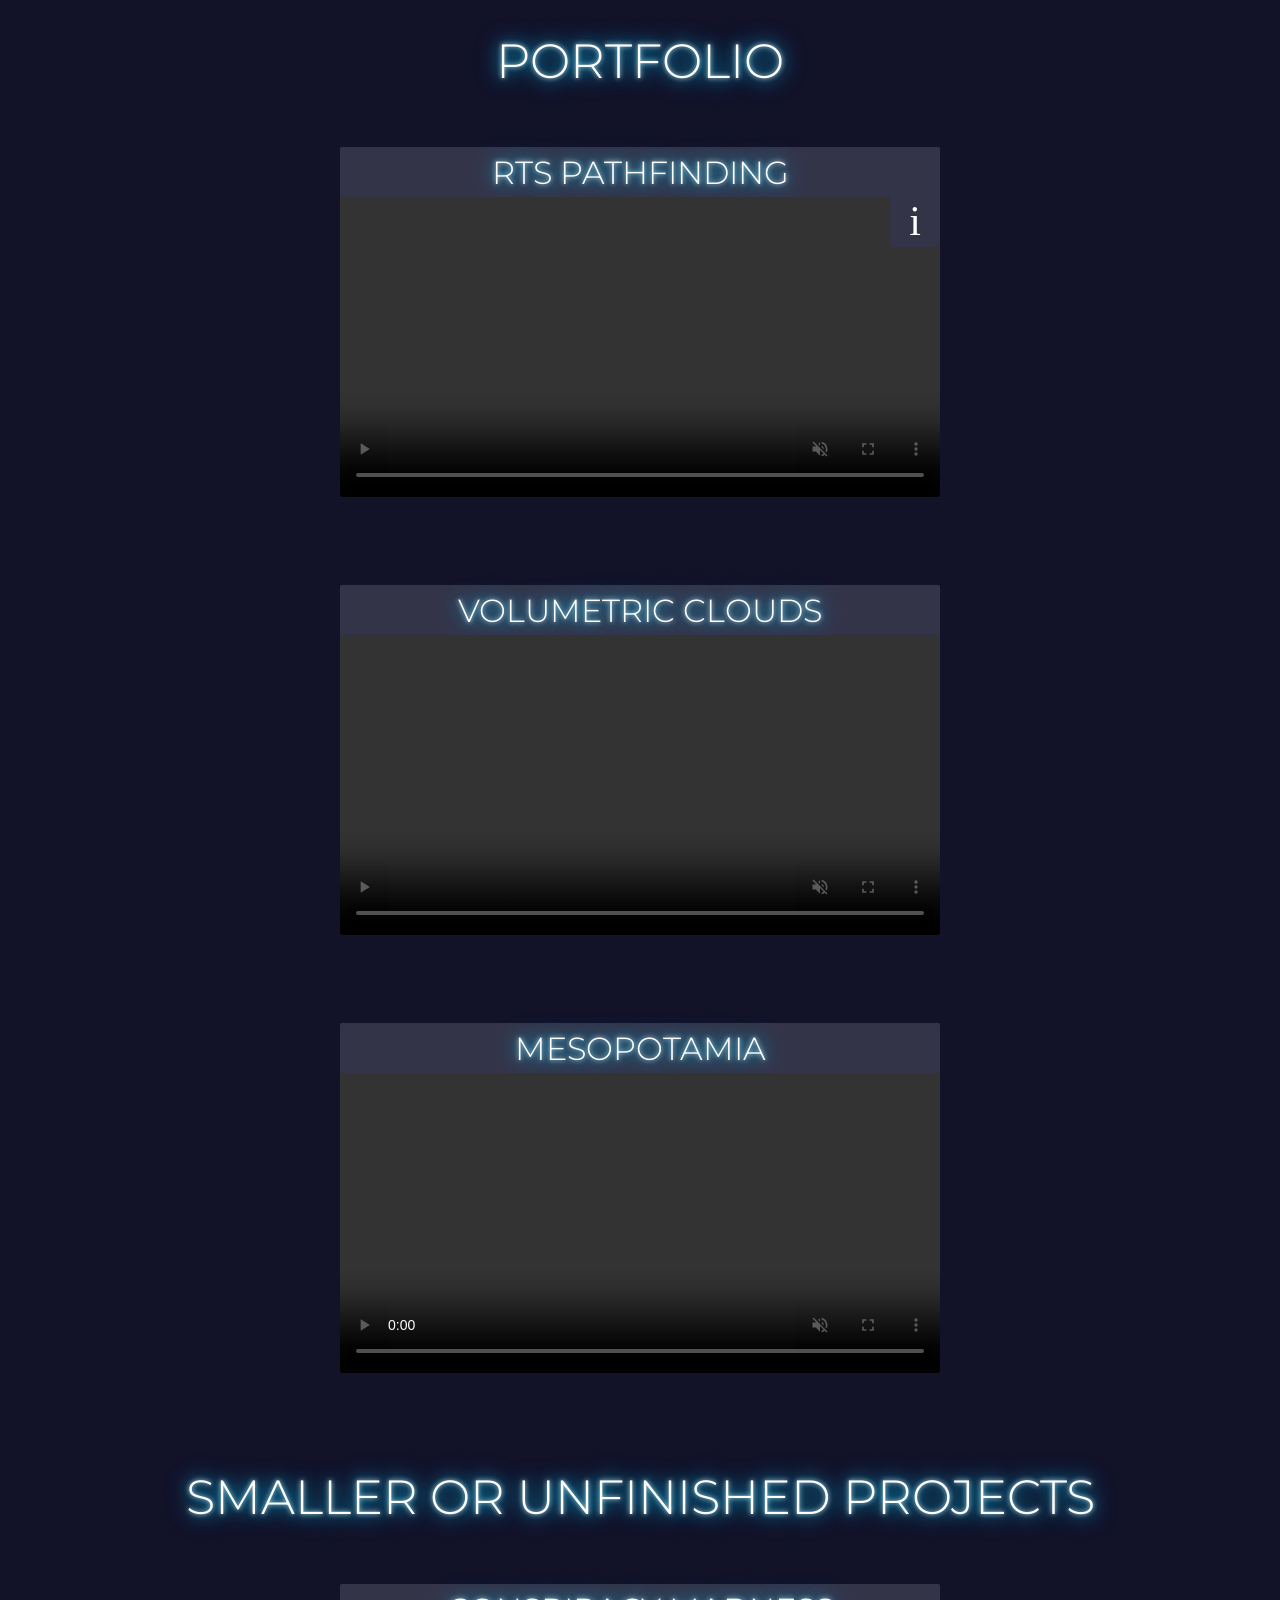
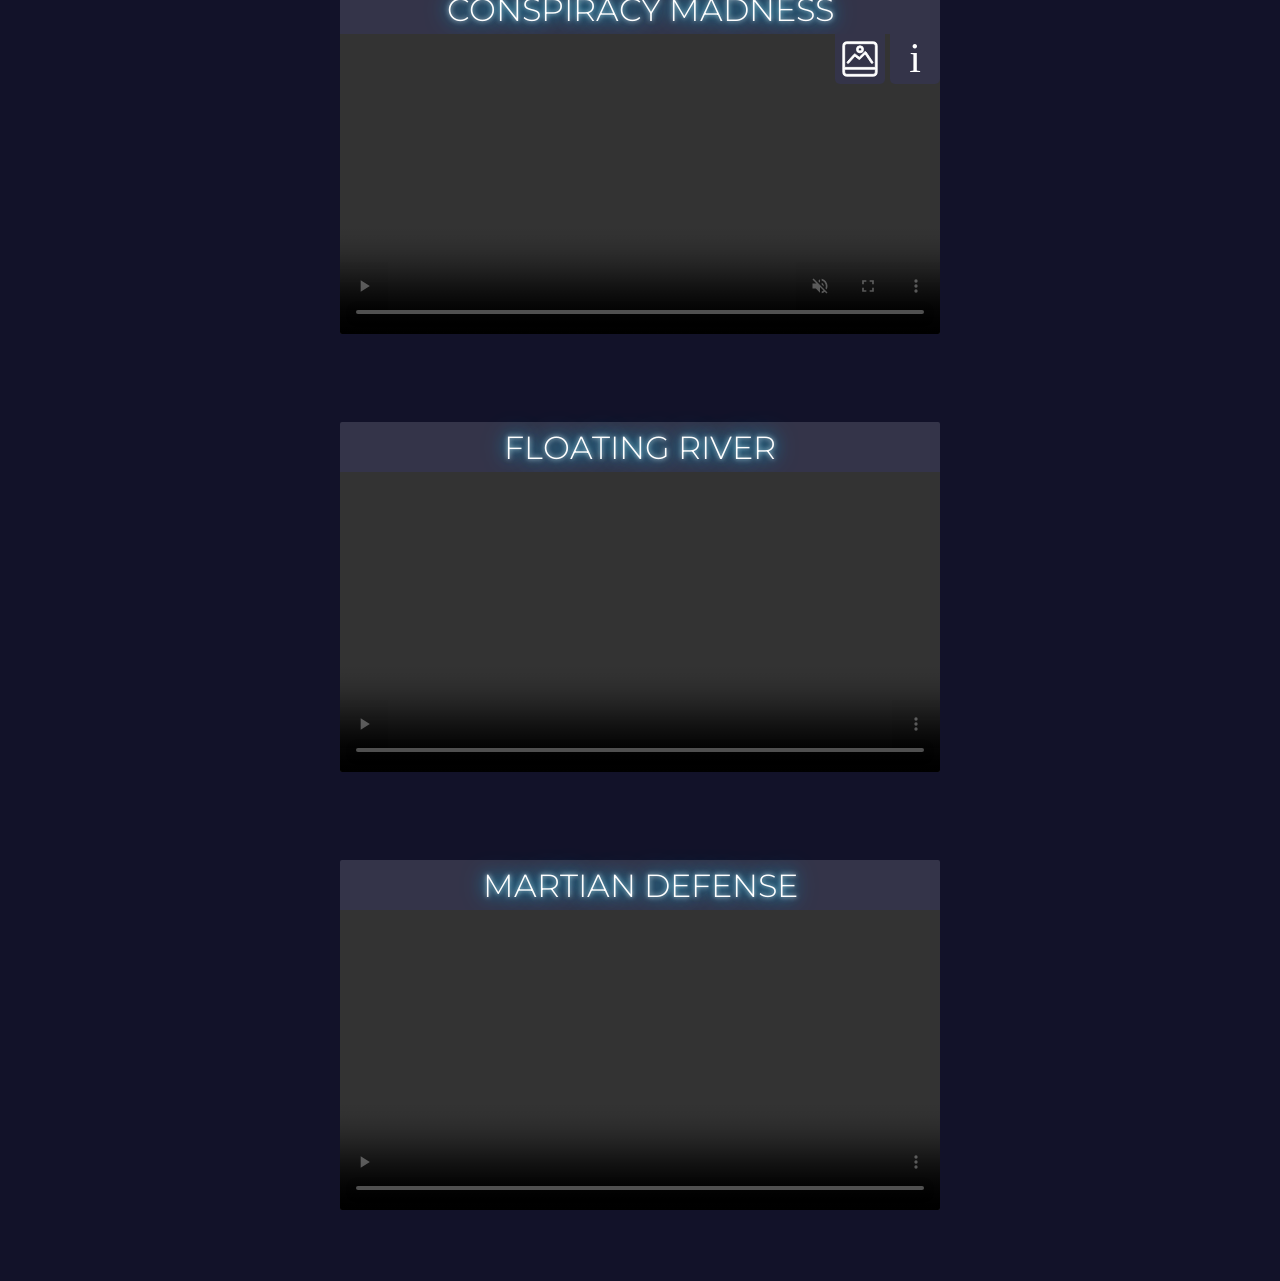
==== index.html @ 138e3b04 "video controls" ====
<!DOCTYPE html>
    <head>
        <link rel="stylesheet" href="portfolio.css">
        <script src="portfolio.js"></script>
        <script src="gallery.js"></script>
    </head>
    <body>
        <h1>Portfolio</h1>
        <div id="overlay" onclick="hideInfo();"></div> 
        <div class="card-table">
            <div class="card">
                <table>
                    <tr>
                        <td class="card-header">
                            <h2>RTS Pathfinding</h2>
                        </td>
                    </tr>
                    <tr>
                        <td>
                            <video onmouseover="this.play()" onmouseout="this.pause();" muted loop controls>
                                <source src="RFG.mp4#t=5" type="video/mp4">
                            </video>
                        </td>
                    </tr>
                </table>
                <div class="info" onclick="displayInfo(this.parentNode, 'PathfindingPopup');">
                    i
                </div>
            </div>

            <div class="popup" id="PathfindingPopup">
                <h2>RTS Pathfinding</h2>
                <a class="close" onclick="hideInfo();">&times;</a>
                <div class="content">
                    <p>
                        The navigation of groups of units in real time strategy games (RTS) was the topic of my master's thesis.
                        My algorithm created a flow network over the map and found alternative paths for the subgroups of units in there.
                        This enabled it to more effectively utilize alternative paths.
                    </p>

                    <p>
                        The algorithm was implemented using C# and the Unity game engine. I created a testing environment, where the 
                        algorithm can be quickly run on different maps and compared against alternative algorithms.
                    </p>
                </div>
                <div class="icons">
                    <div class="technology">
                        <img src="icons/CSharp.svg" class="technology-icon">
                        <img src="icons/Unity.svg" class="technology-icon">
                    </div>
                    <div class="links">
                        <a href="https://github.com/Jan-Koblizek/Pathfinding" target="_blank">
                            <img src="icons/Github.svg" class="link-icon">
                        </a>
                    </div>
                </div>
            </div>



            <div class="card">
                <table>
                    <tr>
                        <td class="card-header">
                            <h2>Volumetric Clouds</h2>
                        </td>
                    </tr>
                    <tr>
                        <td>
                            <video onmouseover="this.play()" onmouseout="this.pause();" muted loop controls>
                                <source src="VolumetricClouds.mp4" type="video/mp4">
                            </video>
                        </td>
                    </tr>
                </table>   
            </div>


            <div class="card">
                <table>
                    <tr>
                        <td class="card-header">
                            <h2>Mesopotamia</h2>
                        </td>
                    </tr>
                    <tr>
                        <td>
                            <video onmouseover="this.play()" onmouseout="this.pause();" muted loop controls>
                                <source src="Mesopotamia.mp4" type="video/mp4">
                            </video>
                        </td>
                    </tr>
                </table>   
            </div>
        </div>


        <h1>Smaller Or Unfinished Projects</h1>
        <div class="card-table">
            <div class="card">
                <table>
                    <tr>
                        <td class="card-header">
                            <h2>Conspiracy Madness</h2>
                        </td>
                    </tr>
                    <tr>
                        <td>
                            <video onmouseover="this.play()" onmouseout="this.pause();" muted loop controls>
                                <source src="conspiracyMadness.mp4" type="video/mp4">
                            </video>
                        </td>
                    </tr>
                </table>
                <div class="info" onclick="displayInfo(this.parentNode, 'PathfindingPopup');">
                    i
                </div>
                <div class="gallery"
                    data-galleryImages="img/ConspiracyGay.jpg;img/ConspiracyCharles.jpg;img/Conspiracy5G.jpg;img/Conspiracy5G2.jpg;img/ConspiracyObama.jpg"
                    onclick="showSlide(1, this);">
                    <svg viewBox="-2 -2 28 28">
                        <path d="M19.363,2.38H4.637A2.259,2.259,0,0,0,2.38,4.637V19.363A2.259,2.259,0,0,0,4.637,21.62H19.363a2.259,2.259,0,0,0,2.257-2.257V4.637A2.259,2.259,0,0,0,19.363,2.38Zm1.226,16.983a1.227,1.227,0,0,1-1.226,1.226H4.637a1.227,1.227,0,0,1-1.226-1.226V17.739H20.589Zm0-2.654H3.411V4.637A1.227,1.227,0,0,1,4.637,3.411H19.363a1.227,1.227,0,0,1,1.226,1.226Z"/><path d="M15.413,8.111a.516.516,0,0,0-.791-.078l-3.011,2.984L9.381,9.283a.514.514,0,0,0-.7.064L4.9,13.6a.516.516,0,0,0,.771.685l3.46-3.891,2.206,1.716a.514.514,0,0,0,.679-.041L14.906,9.2l3.383,5.025a.515.515,0,1,0,.855-.576Z"/>
                        <path d="M12,8.574A1.976,1.976,0,1,0,10.024,6.6,1.978,1.978,0,0,0,12,8.574Zm0-2.92a.945.945,0,1,1-.945.944A.945.945,0,0,1,12,5.654Z"/>
                    </svg>
                </div> 
            </div>
            <div class="card">
                <table>
                    <tr>
                        <td class="card-header">
                            <h2>Floating River</h2>
                        </td>
                    </tr>
                    <tr>
                        <td>
                            <video onmouseover="this.play()" onmouseout="this.pause();" muted loop controls>
                                <source src="UnityRiverShader2.mp4" type="video/mp4">
                            </video>
                        </td>
                    </tr>
                </table>
            </div>

            <div class="card">
                <table>
                    <tr>
                        <td class="card-header">
                            <h2>Martian Defense</h2>
                        </td>
                    </tr>
                    <tr>
                        <td>
                            <video onmouseover="this.play()" onmouseout="this.pause();" muted loop controls>
                                <source src="Martians.mp4" type="video/mp4">
                            </video>
                        </td>
                    </tr>
                </table>
            </div>
        </div>


        <div id="gallery-modal" class="gallery-modal">
            <div class="gallery-content">
                <span class="gallery-close" onclick="closeModal();">&times;</span>                
                
                <div class="gallery-item">
                    <img src="img/ConspiracyObama.jpg" class="gallery-image">
                </div>

                <a class="prev" onclick="plusSlides(-1)">&#10094;</a>
                <a class="next" onclick="plusSlides(1)">&#10095;</a>
            </div>
        </div>


    </body>
</html>
---- portfolio.css ----
@import url('https://fonts.googleapis.com/css2?family=Montserrat:wght@300&display=swap');

:root {
    --background-color: #121229;
    --lighter-background-color: #343449;
    --highlight-color: #00aede;


    --text-color: white;
    --header-font: 'Montserrat', sans-serif;
    --text-font: 'Montserrat', sans-serif;
    --header-font-weight: 300;

    --card-corner-radius: 2px;
}

body {
    background-color: var(--background-color);
}

h1 {
    color: var(--text-color);
    font-size: 48px;
    text-transform: uppercase;
    text-align: center;
    text-shadow: 0px 0px 25px var(--highlight-color), 0px 0px 15px var(--highlight-color), 0px 0px 5px white;
    font-family: var(--header-font);
    font-weight: var(--header-font-weight);
    /*-webkit-box-reflect: below -20px linear-gradient(to top, rgba(0, 0, 0, .35), rgba(0, 0, 0, 0) 50%, rgba(0, 0, 0, 0) 100%);*/
}


h2 {
    color: var(--text-color);
    font-size: 32px;
    margin: 5px 0px;
    text-transform: uppercase;
    text-align: center;
    text-shadow: 0px 0px 25px var(--highlight-color), 0px 0px 15px var(--highlight-color), 0px 0px 5px white;
    font-family: var(--header-font);
    font-weight: var(--header-font-weight);
}

@media screen and (max-width: 449px) { .card-table { width: 100% } }
@media screen and (min-width: 650px) and (max-width: 1299px) { .card-table { width: 650px; } }
@media screen and (min-width: 1300px) and (max-width: 1949px) { .card-table { width: 1300px;  } }
@media screen and (min-width: 1950px) and (max-width: 2599px) { .card-table { width: 1950px; } }
.card-table {
    display: flex;
    flex-wrap: wrap;
    flex-direction: row;
    justify-content: left;
    margin: auto;
}

.card {
    position: relative;
    flex-basis: 600px;
    margin: 25px;
    width: 600px;
    height: 388px;
    /*aspect-ratio: 3/2;*/
    border-radius: var(--card-corner-radius);
    /*background-color: var(--lighter-background-color);*/
    padding: 0px;
    /*-webkit-box-reflect: below 5px linear-gradient(to top, rgba(0, 0, 0, .35), rgba(0, 0, 0, 0.1) 5%, rgba(0, 0, 0, 0) 10%);*/
}
.card:hover {
    animation-name: cardHoverAnimation;
    animation-duration: 0.5s;
    animation-fill-mode: forwards;
}
@keyframes cardHoverAnimation {
    from {
        box-shadow: 0px 0px 0px var(--highlight-color);    
        top: 0px;
    }
    to {
        box-shadow: 0px 0px 15px var(--highlight-color);    
        top: -10px;
    }
  }

.card > table {
    width: 100%;
    border-radius: var(--card-corner-radius);
    height: 100%;
    padding: 0px;
    margin: 0px;
    border-spacing: 0px;

}

.card video {
    position: absolute;
    top: 50px;
    left: 0px;
    width: 100%;
    border-radius: 0px 0px var(--card-corner-radius) var(--card-corner-radius);
}

.card-header {
    background-color: var(--lighter-background-color);
    border-radius: var(--card-corner-radius) var(--card-corner-radius) 0px 0px;
    height: 40px;
}

.info {
    cursor: pointer;
    width: 50px;
    height: 50px;
    position: absolute;
    top: 50px;
    right: 0px;
    border-radius: 0px 0px 5px 5px;
    background-color: var(--lighter-background-color);
    text-align: center;
    vertical-align: middle;
    font-size: 42px;
    color: var(--text-color);
}

.info:hover {
    background-color: white;
    color: var(--lighter-background-color);
}

#overlay {
    position: fixed;
    top: 0;
    bottom: 0;
    left: 0;
    right: 0;
    transition: opacity 500ms;
    visibility: hidden;
    opacity: 0;
    backdrop-filter: contrast(50%) blur(5px) brightness(20%);
    transition: all 1s ease-in-out;
    z-index: 1;
}
  
.popup {
    background-color: var(--lighter-background-color);
    color: var(--text-color);
    opacity: 0;
    visibility: hidden;
    position: fixed;
    top: 50%;
    left: 50%;
    transform: translate(-50%, -50%);
    width: 70vw;
    padding: 20px 20px 10px 20px;
    border-radius: var(--card-corner-radius);
    font-family: var(--text-font);
    transition: all 500ms ease-in-out;
    z-index: 1;
  }
  
.popup h2 
{
    margin-top: 0;
    text-align: left;
    margin-right: 80px;
}

.popup .close 
{
    cursor: pointer;
    position: absolute;
    top: 20px;
    right: 30px;
    transition: all 200ms;
    font-size: 30px;
    font-weight: bold;
    text-decoration: none;
    color: var(--text-font);
}

.popup .close:hover 
{
    color: var(--highlight-color);
}

.popup .content 
{
    max-height: 30%;
    overflow: auto;
}

.icons 
{
    display: flex;
    flex-wrap: wrap;
    justify-content: space-between;
}

.technology {
    display: flex;
    flex-wrap: wrap;
    justify-content: left;
}

.technology-icon {
    margin: 10px 0px 0px 0px;
    height: 32px;
}

.links {
    display: flex;
    flex-wrap: wrap;
    justify-content: left;
}

.link-icon {
    margin: 10px 0px 0px 0px;
    height: 32px;
}
  
@media screen and (max-width: 700px){
    .popup
    {
        width: 70%;
    }
}

.gallery {
    cursor: pointer;
    width: 50px;
    height: 50px;
    position: absolute;
    top: 50px;
    right: 55px;
    background-color: var(--lighter-background-color);
    border-radius: 0px 0px 5px 5px;
}

.gallery:hover {
    background-color: var(--text-color);
}

.gallery > svg {
    position: absolute;
    left: 0px;
    top: 0px;
    stroke-width: 0.5;
    fill: var(--text-color);
    stroke: var(--text-color);
}

.gallery:hover > svg {
    fill: var(--lighter-background-color);
    stroke: var(--lighter-background-color);
}

.gallery-image {
    height: 100%;
    width: 100%;
    object-fit: contain;
}

.gallery-modal {
    display: none;
    position: fixed;
    z-index: 100000;
    left: 0;
    top: 0;
    width: 100%;
    height: 100%;
    overflow: auto;
    background-color: black;
}
  
  /* Modal Content */
.gallery-content {
    position: relative;
    top: 5vh;
    margin: auto;
    padding: 0;
    width: 90vw;
    height: 90vh;
    background-color: #222222;
}
  
  /* The Close Button */
.gallery-close {
    color: white;
    position: absolute;
    top: 6px;
    right: 0px;
    padding-right: 16px;
    margin: 0px;
    font-size: 35px;
    font-weight: bold;
}
  
.gallery-close:hover,
.gallery-close:focus {
    color: #999;
    text-decoration: none;
    cursor: pointer;
}
  
  /* Hide the slides by default */
.gallery-item {
    display: none;
    height: 100%;
    overflow: hidden; 
}

/* Next & previous buttons */
.prev,
.next {
    cursor: pointer;
    position: absolute;
    top: 50%;
    width: auto;
    padding: 16px;
    margin-top: -50px;
    color: white;
    font-weight: bold;
    font-size: 20px;
    transition: 0.6s ease;
    border-radius: 0 3px 3px 0;
    user-select: none;
    -webkit-user-select: none;
    background-color: rgba(100, 100, 100, 0.8);
}

/* Position the "next button" to the right */
.next {
    right: 0%;
    border-radius: 3px 0 0 3px;
}

/* On hover, add a black background color with a little bit see-through */
.prev:hover,
.next:hover {
    background-color: rgba(50, 50, 50, 0.8);
}
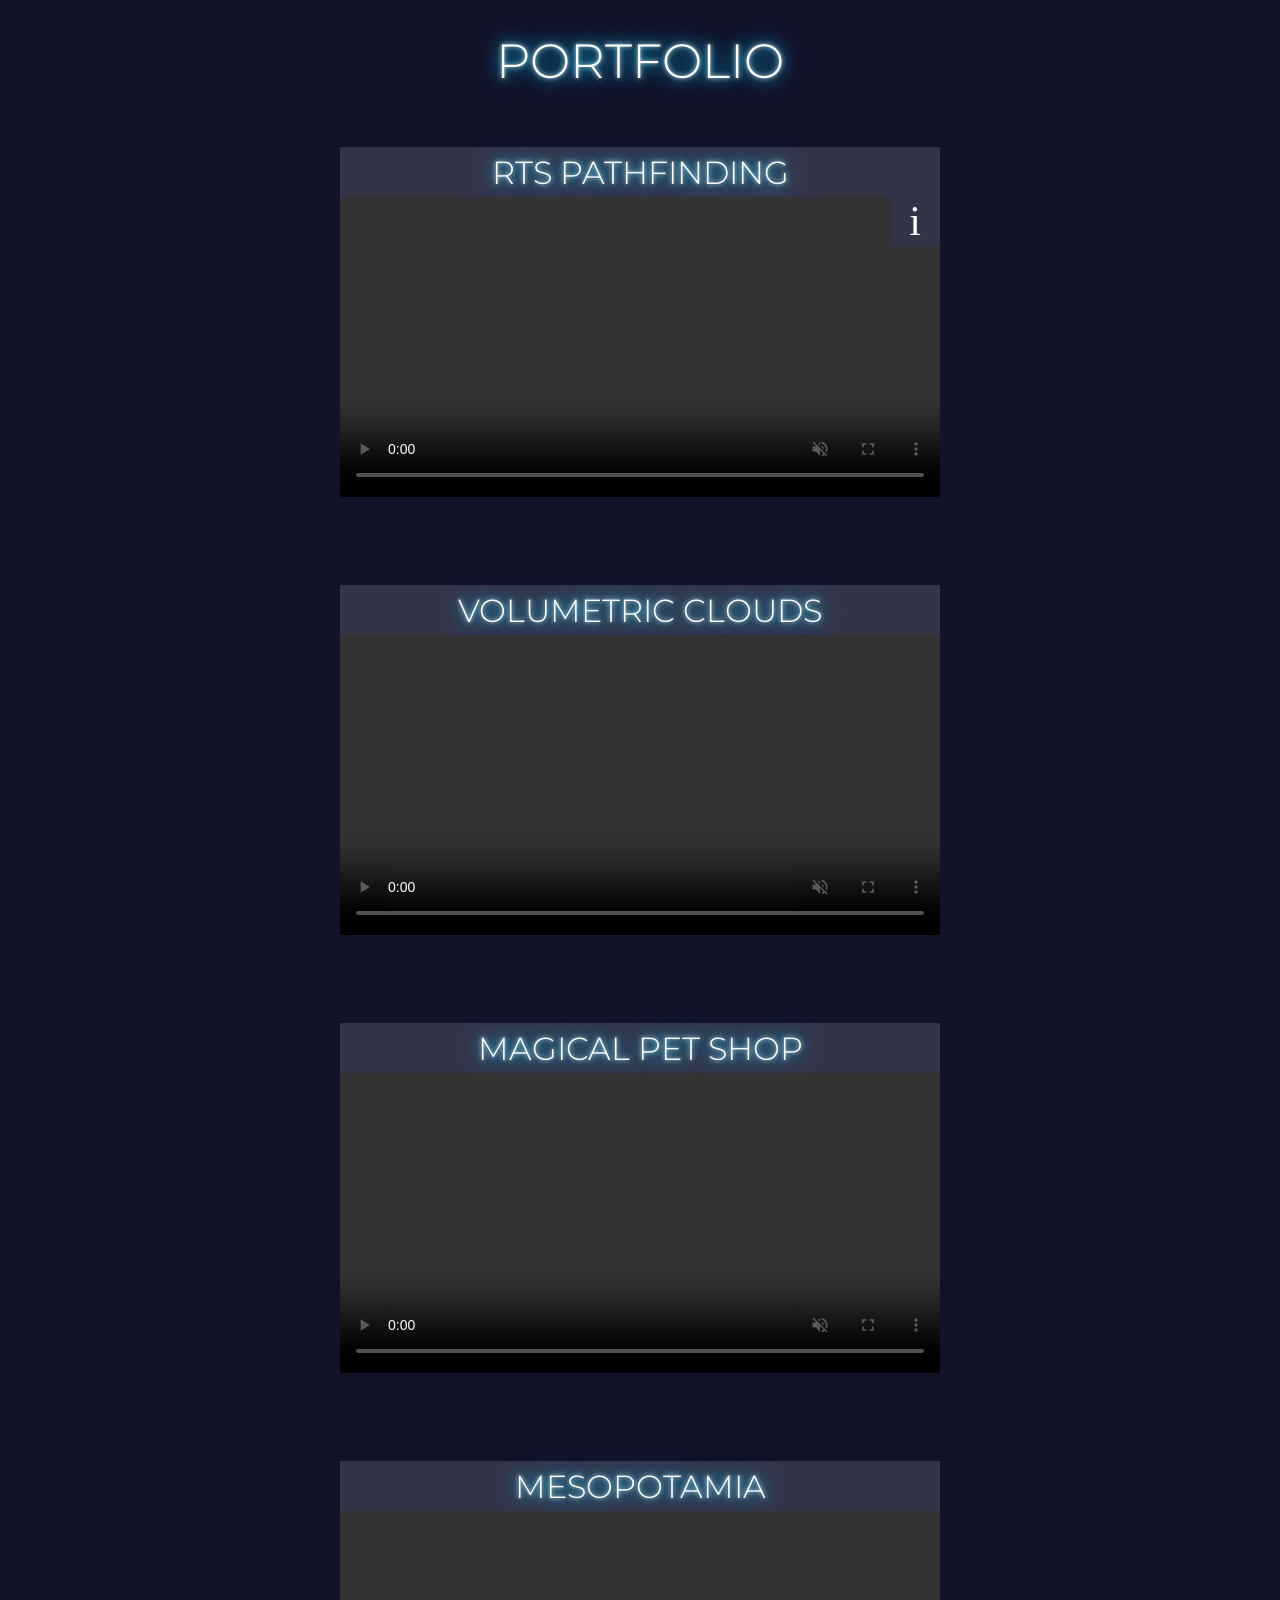
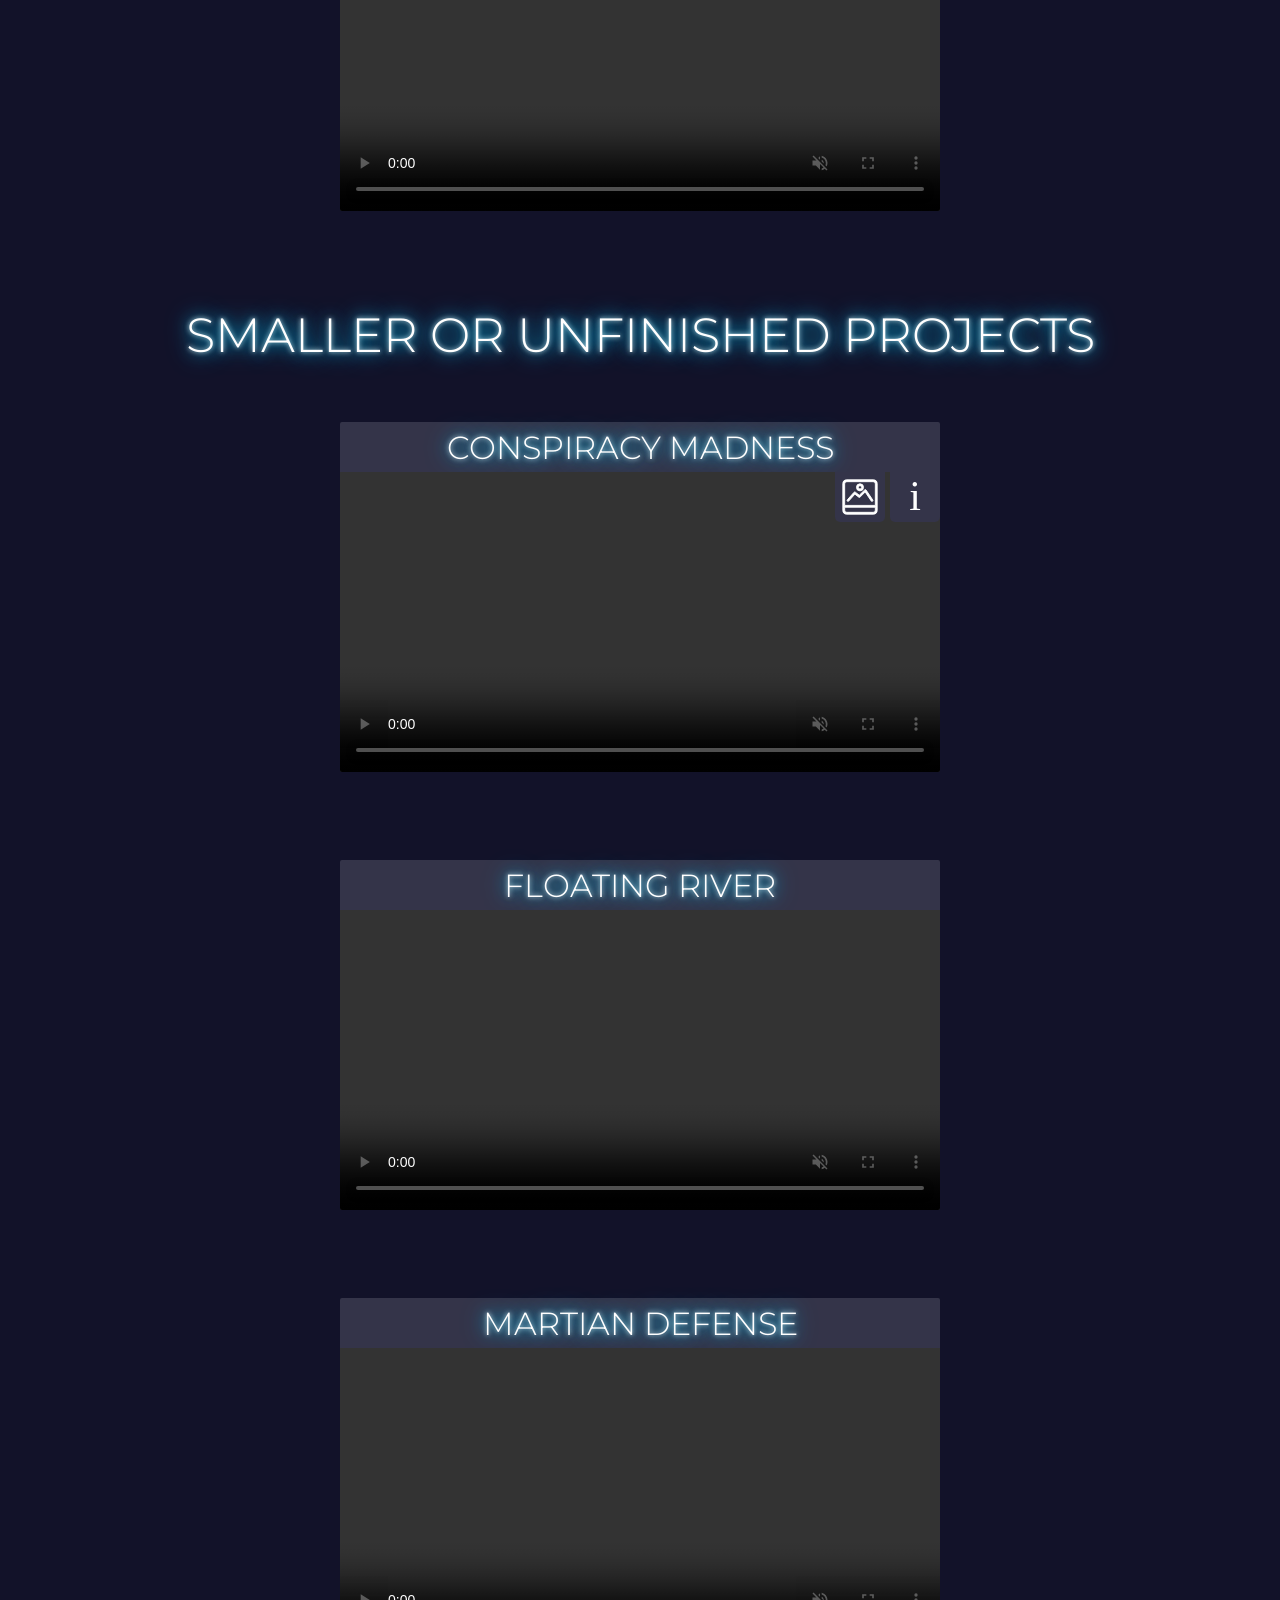
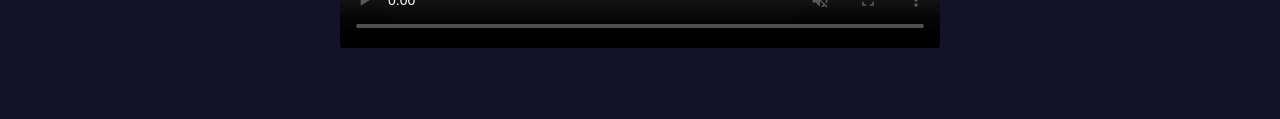
==== commit 70dd5890: "add controls to video" ====
--- a/index.html
+++ b/index.html
@@ -18,7 +18,7 @@
                     <tr>
                         <td>
                             <video onmouseover="this.play()" onmouseout="this.pause();" muted loop controls>
-                                <source src="RFG.mp4#t=5" type="video/mp4">
+                                <source src="videos/RFG.mp4#t=5" type="video/mp4">
                             </video>
                         </td>
                     </tr>
@@ -68,7 +68,25 @@
                     <tr>
                         <td>
                             <video onmouseover="this.play()" onmouseout="this.pause();" muted loop controls>
-                                <source src="VolumetricClouds.mp4" type="video/mp4">
+                                <source src="videos/VolumetricClouds.mp4" type="video/mp4">
+                            </video>
+                        </td>
+                    </tr>
+                </table>   
+            </div>
+
+
+            <div class="card">
+                <table>
+                    <tr>
+                        <td class="card-header">
+                            <h2>Magical Pet Shop</h2>
+                        </td>
+                    </tr>
+                    <tr>
+                        <td>
+                            <video onmouseover="this.play()" onmouseout="this.pause();" muted loop controls>
+                                <source src="videos/MagicalPetShop.mp4#t=3.5" type="video/mp4">
                             </video>
                         </td>
                     </tr>
@@ -86,7 +104,7 @@
                     <tr>
                         <td>
                             <video onmouseover="this.play()" onmouseout="this.pause();" muted loop controls>
-                                <source src="Mesopotamia.mp4" type="video/mp4">
+                                <source src="videos/Mesopotamia.mp4" type="video/mp4">
                             </video>
                         </td>
                     </tr>
@@ -107,7 +125,7 @@
                     <tr>
                         <td>
                             <video onmouseover="this.play()" onmouseout="this.pause();" muted loop controls>
-                                <source src="conspiracyMadness.mp4" type="video/mp4">
+                                <source src="videos/ConspiracyMadness.mp4" type="video/mp4">
                             </video>
                         </td>
                     </tr>
@@ -134,7 +152,7 @@
                     <tr>
                         <td>
                             <video onmouseover="this.play()" onmouseout="this.pause();" muted loop controls>
-                                <source src="UnityRiverShader2.mp4" type="video/mp4">
+                                <source src="videos/UnityRiverShader2.mp4" type="video/mp4">
                             </video>
                         </td>
                     </tr>
@@ -151,7 +169,7 @@
                     <tr>
                         <td>
                             <video onmouseover="this.play()" onmouseout="this.pause();" muted loop controls>
-                                <source src="Martians.mp4" type="video/mp4">
+                                <source src="videos/Martians.mp4" type="video/mp4">
                             </video>
                         </td>
                     </tr>
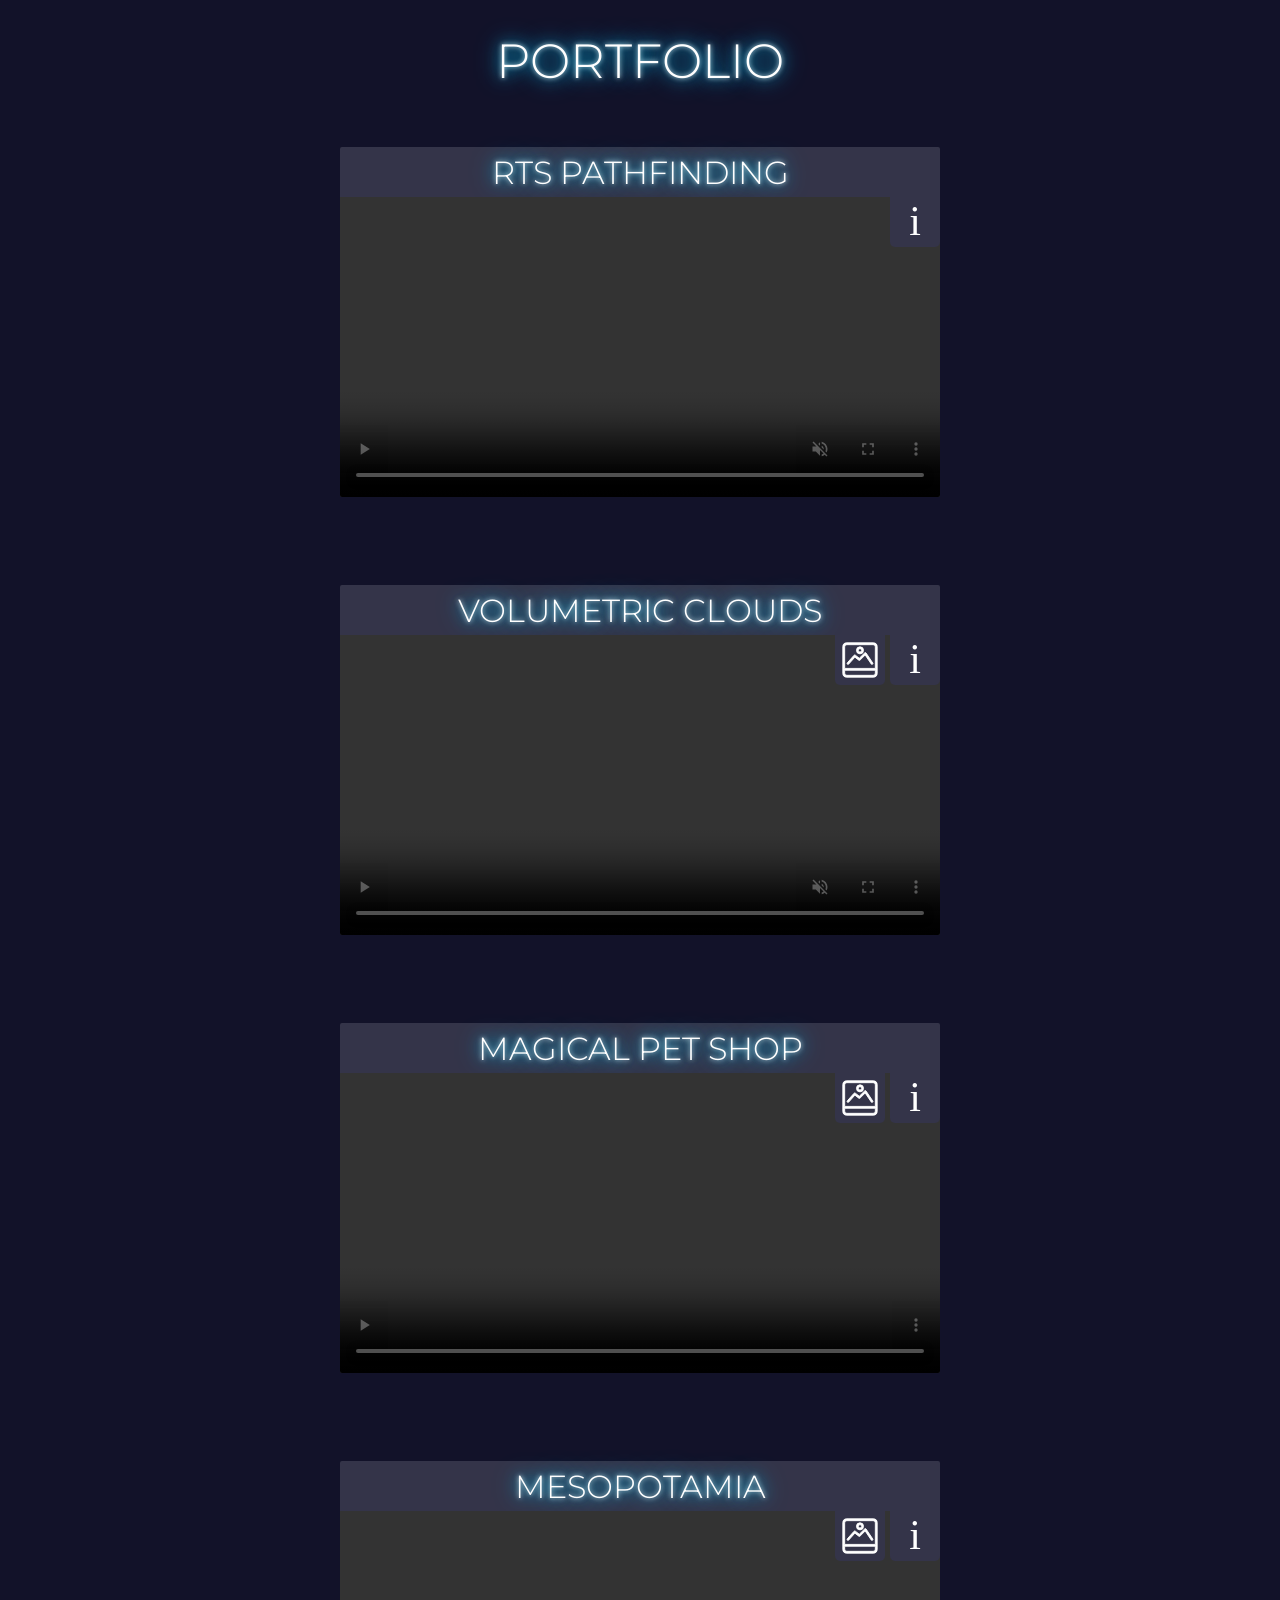
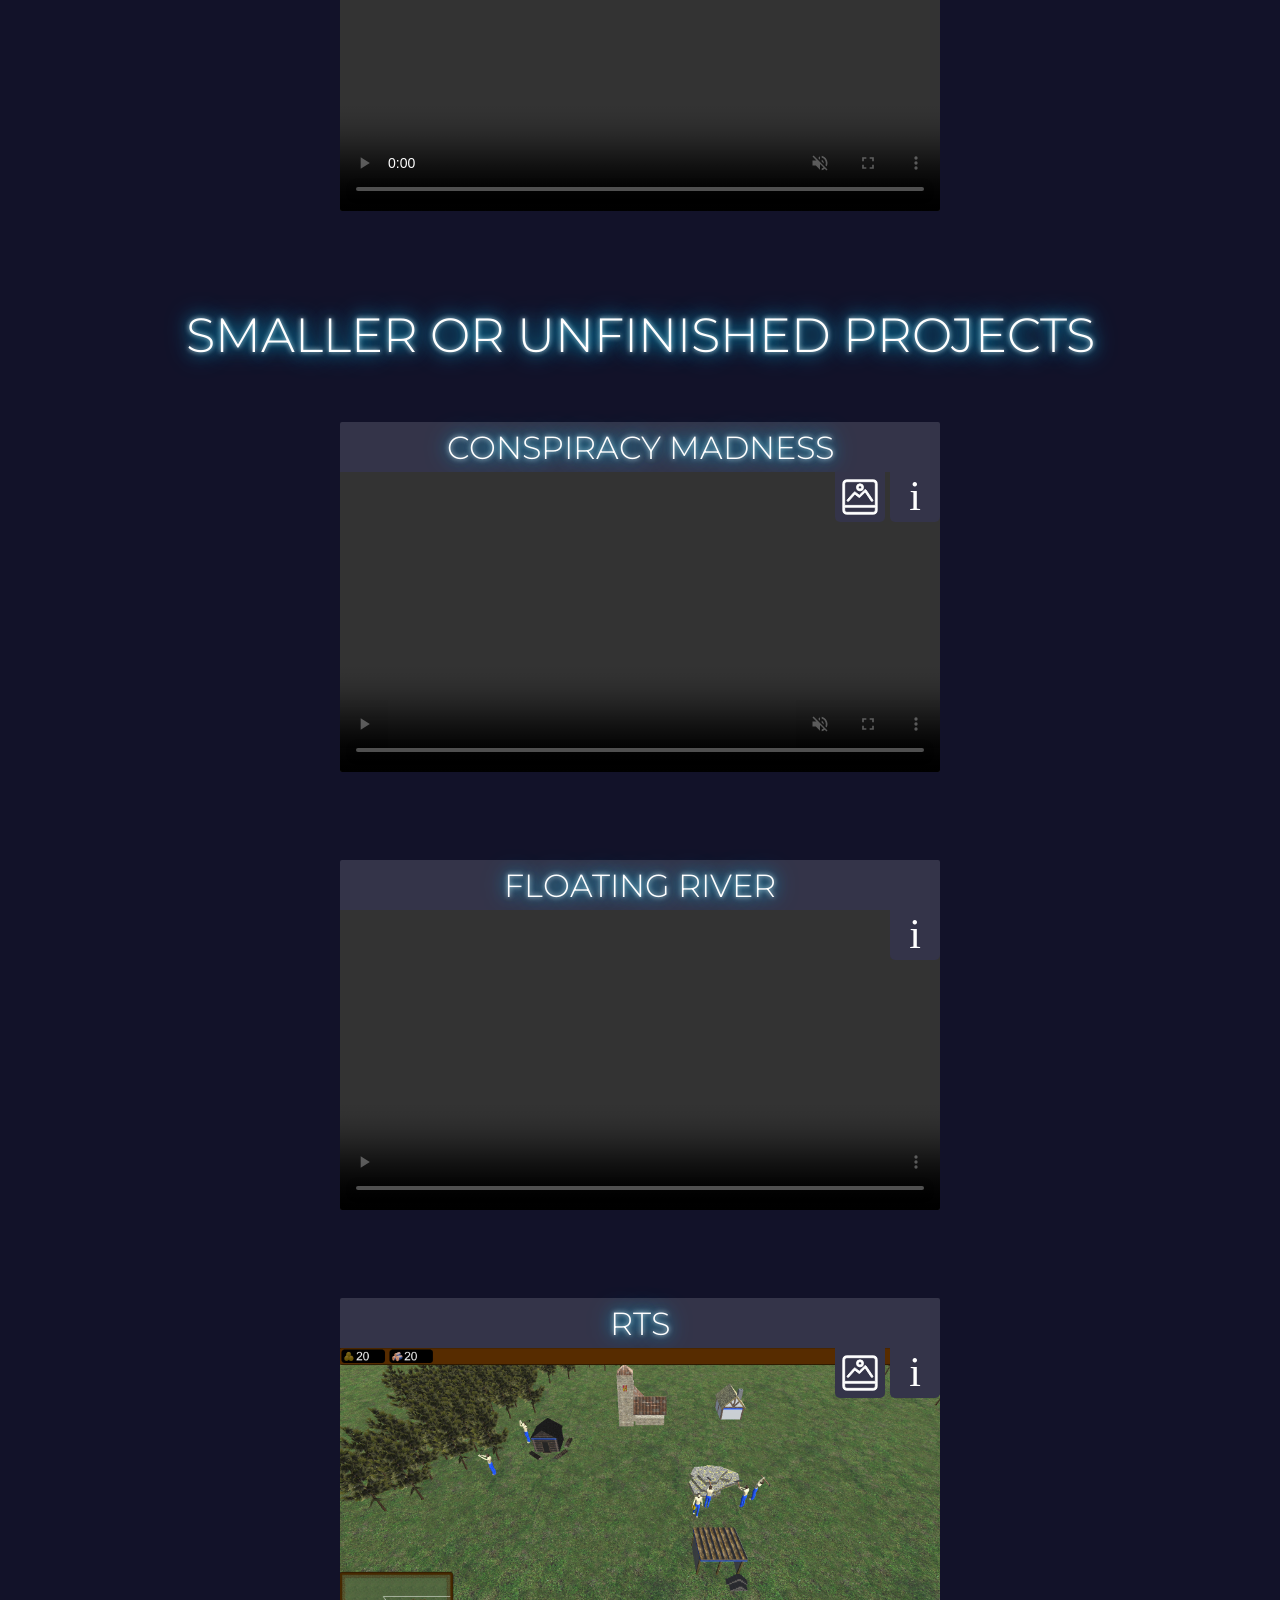
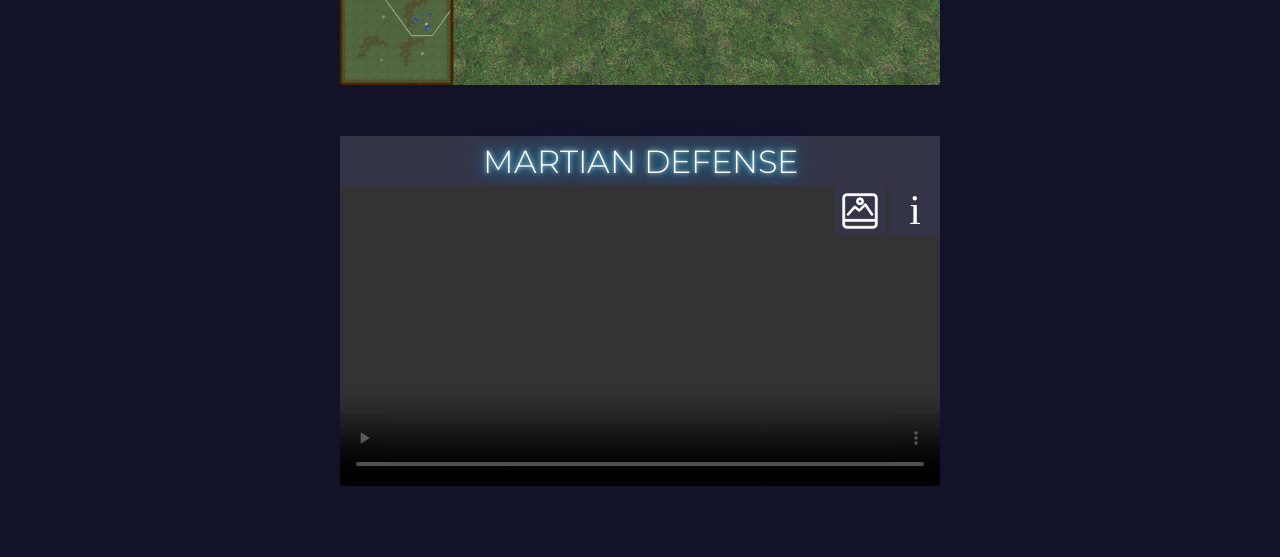
==== commit c5da5cca: "galeries and information panels" ====
--- a/index.html
+++ b/index.html
@@ -17,13 +17,13 @@
                     </tr>
                     <tr>
                         <td>
-                            <video onmouseover="this.play()" onmouseout="this.pause();" muted loop controls>
+                            <video onmouseover="this.play()" onmouseout="this.pause();" preload="metadata" muted loop controls>
                                 <source src="videos/RFG.mp4#t=5" type="video/mp4">
                             </video>
                         </td>
                     </tr>
                 </table>
-                <div class="info" onclick="displayInfo(this.parentNode, 'PathfindingPopup');">
+                <div class="info" onclick="displayInfo('PathfindingPopup');">
                     i
                 </div>
             </div>
@@ -67,12 +67,51 @@
                     </tr>
                     <tr>
                         <td>
-                            <video onmouseover="this.play()" onmouseout="this.pause();" muted loop controls>
+                            <video onmouseover="this.play()" onmouseout="this.pause();" preload="metadata" muted loop controls>
                                 <source src="videos/VolumetricClouds.mp4" type="video/mp4">
                             </video>
                         </td>
                     </tr>
                 </table>   
+                <div class="info" onclick="displayInfo('CloudsPopup');">
+                    i
+                </div>
+                <div class="gallery"
+                    data-galleryImages="img/RTSStart.jpg;img/RTSFirstFight.jpg;img/RTSMine.jpg;img/RTSRaiding.jpg;img/RTSSiege.jpg"
+                    onclick="showSlide(1, this);">
+                    <svg viewBox="-2 -2 28 28">
+                        <path d="M19.363,2.38H4.637A2.259,2.259,0,0,0,2.38,4.637V19.363A2.259,2.259,0,0,0,4.637,21.62H19.363a2.259,2.259,0,0,0,2.257-2.257V4.637A2.259,2.259,0,0,0,19.363,2.38Zm1.226,16.983a1.227,1.227,0,0,1-1.226,1.226H4.637a1.227,1.227,0,0,1-1.226-1.226V17.739H20.589Zm0-2.654H3.411V4.637A1.227,1.227,0,0,1,4.637,3.411H19.363a1.227,1.227,0,0,1,1.226,1.226Z"/><path d="M15.413,8.111a.516.516,0,0,0-.791-.078l-3.011,2.984L9.381,9.283a.514.514,0,0,0-.7.064L4.9,13.6a.516.516,0,0,0,.771.685l3.46-3.891,2.206,1.716a.514.514,0,0,0,.679-.041L14.906,9.2l3.383,5.025a.515.515,0,1,0,.855-.576Z"/>
+                        <path d="M12,8.574A1.976,1.976,0,1,0,10.024,6.6,1.978,1.978,0,0,0,12,8.574Zm0-2.92a.945.945,0,1,1-.945.944A.945.945,0,0,1,12,5.654Z"/>
+                    </svg>
+                </div> 
+            </div>            
+
+            <div class="popup" id="CloudsPopup">
+                <h2>Volumetric Clouds</h2>
+                <a class="close" onclick="hideInfo();">&times;</a>
+                <div class="content">
+                    <p>
+                        The navigation of groups of units in real time strategy games (RTS) was the topic of my master's thesis.
+                        My algorithm created a flow network over the map and found alternative paths for the subgroups of units in there.
+                        This enabled it to more effectively utilize alternative paths.
+                    </p>
+
+                    <p>
+                        The algorithm was implemented using C# and the Unity game engine. I created a testing environment, where the 
+                        algorithm can be quickly run on different maps and compared against alternative algorithms.
+                    </p>
+                </div>
+                <div class="icons">
+                    <div class="technology">
+                        <img src="icons/CSharp.svg" class="technology-icon">
+                        <img src="icons/Unity.svg" class="technology-icon">
+                    </div>
+                    <div class="links">
+                        <a href="https://github.com/Jan-Koblizek/Pathfinding" target="_blank">
+                            <img src="icons/Github.svg" class="link-icon">
+                        </a>
+                    </div>
+                </div>
             </div>
 
 
@@ -85,12 +124,51 @@
                     </tr>
                     <tr>
                         <td>
-                            <video onmouseover="this.play()" onmouseout="this.pause();" muted loop controls>
+                            <video onmouseover="this.play()" onmouseout="this.pause();" preload="metadata" muted loop controls>
                                 <source src="videos/MagicalPetShop.mp4#t=3.5" type="video/mp4">
                             </video>
                         </td>
                     </tr>
                 </table>   
+                <div class="info" onclick="displayInfo('MPSPopup');">
+                    i
+                </div>
+                <div class="gallery"
+                    data-galleryImages="img/MPSLab.webp;img/MPSCrafting.webp;img/MPSShop.webp;img/MPSYard.webp;img/MPSExpedition.webp;img/MPSPackLeader.webp;img/MPSInventory.webp"
+                    onclick="showSlide(1, this);">
+                    <svg viewBox="-2 -2 28 28">
+                        <path d="M19.363,2.38H4.637A2.259,2.259,0,0,0,2.38,4.637V19.363A2.259,2.259,0,0,0,4.637,21.62H19.363a2.259,2.259,0,0,0,2.257-2.257V4.637A2.259,2.259,0,0,0,19.363,2.38Zm1.226,16.983a1.227,1.227,0,0,1-1.226,1.226H4.637a1.227,1.227,0,0,1-1.226-1.226V17.739H20.589Zm0-2.654H3.411V4.637A1.227,1.227,0,0,1,4.637,3.411H19.363a1.227,1.227,0,0,1,1.226,1.226Z"/><path d="M15.413,8.111a.516.516,0,0,0-.791-.078l-3.011,2.984L9.381,9.283a.514.514,0,0,0-.7.064L4.9,13.6a.516.516,0,0,0,.771.685l3.46-3.891,2.206,1.716a.514.514,0,0,0,.679-.041L14.906,9.2l3.383,5.025a.515.515,0,1,0,.855-.576Z"/>
+                        <path d="M12,8.574A1.976,1.976,0,1,0,10.024,6.6,1.978,1.978,0,0,0,12,8.574Zm0-2.92a.945.945,0,1,1-.945.944A.945.945,0,0,1,12,5.654Z"/>
+                    </svg>
+                </div> 
+            </div>            
+
+            <div class="popup" id="MPSPopup">
+                <h2>Magical Pet Shop</h2>
+                <a class="close" onclick="hideInfo();">&times;</a>
+                <div class="content">
+                    <p>
+                        The navigation of groups of units in real time strategy games (RTS) was the topic of my master's thesis.
+                        My algorithm created a flow network over the map and found alternative paths for the subgroups of units in there.
+                        This enabled it to more effectively utilize alternative paths.
+                    </p>
+
+                    <p>
+                        The algorithm was implemented using C# and the Unity game engine. I created a testing environment, where the 
+                        algorithm can be quickly run on different maps and compared against alternative algorithms.
+                    </p>
+                </div>
+                <div class="icons">
+                    <div class="technology">
+                        <img src="icons/CSharp.svg" class="technology-icon">
+                        <img src="icons/Unity.svg" class="technology-icon">
+                    </div>
+                    <div class="links">
+                        <a href="https://github.com/Jan-Koblizek/Pathfinding" target="_blank">
+                            <img src="icons/Github.svg" class="link-icon">
+                        </a>
+                    </div>
+                </div>
             </div>
 
 
@@ -103,12 +181,51 @@
                     </tr>
                     <tr>
                         <td>
-                            <video onmouseover="this.play()" onmouseout="this.pause();" muted loop controls>
+                            <video onmouseover="this.play()" onmouseout="this.pause();" preload="metadata" muted loop controls>
                                 <source src="videos/Mesopotamia.mp4" type="video/mp4">
                             </video>
                         </td>
                     </tr>
                 </table>   
+                <div class="info" onclick="displayInfo('MesopotamiaPopup');">
+                    i
+                </div>
+                <div class="gallery"
+                    data-galleryImages="img/RTSStart.jpg;img/RTSFirstFight.jpg;img/RTSMine.jpg;img/RTSRaiding.jpg;img/RTSSiege.jpg"
+                    onclick="showSlide(1, this);">
+                    <svg viewBox="-2 -2 28 28">
+                        <path d="M19.363,2.38H4.637A2.259,2.259,0,0,0,2.38,4.637V19.363A2.259,2.259,0,0,0,4.637,21.62H19.363a2.259,2.259,0,0,0,2.257-2.257V4.637A2.259,2.259,0,0,0,19.363,2.38Zm1.226,16.983a1.227,1.227,0,0,1-1.226,1.226H4.637a1.227,1.227,0,0,1-1.226-1.226V17.739H20.589Zm0-2.654H3.411V4.637A1.227,1.227,0,0,1,4.637,3.411H19.363a1.227,1.227,0,0,1,1.226,1.226Z"/><path d="M15.413,8.111a.516.516,0,0,0-.791-.078l-3.011,2.984L9.381,9.283a.514.514,0,0,0-.7.064L4.9,13.6a.516.516,0,0,0,.771.685l3.46-3.891,2.206,1.716a.514.514,0,0,0,.679-.041L14.906,9.2l3.383,5.025a.515.515,0,1,0,.855-.576Z"/>
+                        <path d="M12,8.574A1.976,1.976,0,1,0,10.024,6.6,1.978,1.978,0,0,0,12,8.574Zm0-2.92a.945.945,0,1,1-.945.944A.945.945,0,0,1,12,5.654Z"/>
+                    </svg>
+                </div> 
+            </div>            
+
+            <div class="popup" id="MesopotamiaPopup">
+                <h2>Mesopotamia</h2>
+                <a class="close" onclick="hideInfo();">&times;</a>
+                <div class="content">
+                    <p>
+                        The navigation of groups of units in real time strategy games (RTS) was the topic of my master's thesis.
+                        My algorithm created a flow network over the map and found alternative paths for the subgroups of units in there.
+                        This enabled it to more effectively utilize alternative paths.
+                    </p>
+
+                    <p>
+                        The algorithm was implemented using C# and the Unity game engine. I created a testing environment, where the 
+                        algorithm can be quickly run on different maps and compared against alternative algorithms.
+                    </p>
+                </div>
+                <div class="icons">
+                    <div class="technology">
+                        <img src="icons/CSharp.svg" class="technology-icon">
+                        <img src="icons/Unity.svg" class="technology-icon">
+                    </div>
+                    <div class="links">
+                        <a href="https://github.com/Jan-Koblizek/Pathfinding" target="_blank">
+                            <img src="icons/Github.svg" class="link-icon">
+                        </a>
+                    </div>
+                </div>
             </div>
         </div>
 
@@ -124,13 +241,13 @@
                     </tr>
                     <tr>
                         <td>
-                            <video onmouseover="this.play()" onmouseout="this.pause();" muted loop controls>
+                            <video onmouseover="this.play()" onmouseout="this.pause();" preload="metadata" muted loop controls>
                                 <source src="videos/ConspiracyMadness.mp4" type="video/mp4">
                             </video>
                         </td>
                     </tr>
                 </table>
-                <div class="info" onclick="displayInfo(this.parentNode, 'PathfindingPopup');">
+                <div class="info" onclick="displayInfo('ConspiracyPopup');">
                     i
                 </div>
                 <div class="gallery"
@@ -141,7 +258,36 @@
                         <path d="M12,8.574A1.976,1.976,0,1,0,10.024,6.6,1.978,1.978,0,0,0,12,8.574Zm0-2.92a.945.945,0,1,1-.945.944A.945.945,0,0,1,12,5.654Z"/>
                     </svg>
                 </div> 
-            </div>
+            </div>            
+
+            <div class="popup" id="ConspiracyPopup">
+                <h2>Conspiracy Madness</h2>
+                <a class="close" onclick="hideInfo();">&times;</a>
+                <div class="content">
+                    <p>
+                        The navigation of groups of units in real time strategy games (RTS) was the topic of my master's thesis.
+                        My algorithm created a flow network over the map and found alternative paths for the subgroups of units in there.
+                        This enabled it to more effectively utilize alternative paths.
+                    </p>
+
+                    <p>
+                        The algorithm was implemented using C# and the Unity game engine. I created a testing environment, where the 
+                        algorithm can be quickly run on different maps and compared against alternative algorithms.
+                    </p>
+                </div>
+                <div class="icons">
+                    <div class="technology">
+                        <img src="icons/CSharp.svg" class="technology-icon">
+                        <img src="icons/Unity.svg" class="technology-icon">
+                    </div>
+                    <div class="links">
+                        <a href="https://github.com/Jan-Koblizek/Pathfinding" target="_blank">
+                            <img src="icons/Github.svg" class="link-icon">
+                        </a>
+                    </div>
+                </div>
+            </div>
+
             <div class="card">
                 <table>
                     <tr>
@@ -151,12 +297,98 @@
                     </tr>
                     <tr>
                         <td>
-                            <video onmouseover="this.play()" onmouseout="this.pause();" muted loop controls>
+                            <video onmouseover="this.play()" onmouseout="this.pause();" preload="metadata" muted loop controls>
                                 <source src="videos/UnityRiverShader2.mp4" type="video/mp4">
                             </video>
                         </td>
                     </tr>
                 </table>
+                <div class="info" onclick="displayInfo('RiverPopup');">
+                    i
+                </div>
+            </div>            
+
+            <div class="popup" id="RiverPopup">
+                <h2>Floating River</h2>
+                <a class="close" onclick="hideInfo();">&times;</a>
+                <div class="content">
+                    <p>
+                        The navigation of groups of units in real time strategy games (RTS) was the topic of my master's thesis.
+                        My algorithm created a flow network over the map and found alternative paths for the subgroups of units in there.
+                        This enabled it to more effectively utilize alternative paths.
+                    </p>
+
+                    <p>
+                        The algorithm was implemented using C# and the Unity game engine. I created a testing environment, where the 
+                        algorithm can be quickly run on different maps and compared against alternative algorithms.
+                    </p>
+                </div>
+                <div class="icons">
+                    <div class="technology">
+                        <img src="icons/CSharp.svg" class="technology-icon">
+                        <img src="icons/Unity.svg" class="technology-icon">
+                    </div>
+                    <div class="links">
+                        <a href="https://github.com/Jan-Koblizek/Pathfinding" target="_blank">
+                            <img src="icons/Github.svg" class="link-icon">
+                        </a>
+                    </div>
+                </div>
+            </div>
+
+
+            <div class="card">
+                <table>
+                    <tr>
+                        <td class="card-header">
+                            <h2>RTS</h2>
+                        </td>
+                    </tr>
+                    <tr>
+                        <td>
+                            <img src="img/RTSStart.jpg">
+                        </td>
+                    </tr>
+                </table>
+                <div class="info" onclick="displayInfo('RTSPopup');">
+                    i
+                </div>
+                <div class="gallery"
+                    data-galleryImages="img/RTSStart.jpg;img/RTSFirstFight.jpg;img/RTSMine.jpg;img/RTSRaiding.jpg;img/RTSSiege.jpg"
+                    onclick="showSlide(1, this);">
+                    <svg viewBox="-2 -2 28 28">
+                        <path d="M19.363,2.38H4.637A2.259,2.259,0,0,0,2.38,4.637V19.363A2.259,2.259,0,0,0,4.637,21.62H19.363a2.259,2.259,0,0,0,2.257-2.257V4.637A2.259,2.259,0,0,0,19.363,2.38Zm1.226,16.983a1.227,1.227,0,0,1-1.226,1.226H4.637a1.227,1.227,0,0,1-1.226-1.226V17.739H20.589Zm0-2.654H3.411V4.637A1.227,1.227,0,0,1,4.637,3.411H19.363a1.227,1.227,0,0,1,1.226,1.226Z"/><path d="M15.413,8.111a.516.516,0,0,0-.791-.078l-3.011,2.984L9.381,9.283a.514.514,0,0,0-.7.064L4.9,13.6a.516.516,0,0,0,.771.685l3.46-3.891,2.206,1.716a.514.514,0,0,0,.679-.041L14.906,9.2l3.383,5.025a.515.515,0,1,0,.855-.576Z"/>
+                        <path d="M12,8.574A1.976,1.976,0,1,0,10.024,6.6,1.978,1.978,0,0,0,12,8.574Zm0-2.92a.945.945,0,1,1-.945.944A.945.945,0,0,1,12,5.654Z"/>
+                    </svg>
+                </div> 
+            </div>            
+
+            <div class="popup" id="RTSPopup">
+                <h2>RTS</h2>
+                <a class="close" onclick="hideInfo();">&times;</a>
+                <div class="content">
+                    <p>
+                        The navigation of groups of units in real time strategy games (RTS) was the topic of my master's thesis.
+                        My algorithm created a flow network over the map and found alternative paths for the subgroups of units in there.
+                        This enabled it to more effectively utilize alternative paths.
+                    </p>
+
+                    <p>
+                        The algorithm was implemented using C# and the Unity game engine. I created a testing environment, where the 
+                        algorithm can be quickly run on different maps and compared against alternative algorithms.
+                    </p>
+                </div>
+                <div class="icons">
+                    <div class="technology">
+                        <img src="icons/CSharp.svg" class="technology-icon">
+                        <img src="icons/Unity.svg" class="technology-icon">
+                    </div>
+                    <div class="links">
+                        <a href="https://github.com/Jan-Koblizek/Pathfinding" target="_blank">
+                            <img src="icons/Github.svg" class="link-icon">
+                        </a>
+                    </div>
+                </div>
             </div>
 
             <div class="card">
@@ -168,12 +400,51 @@
                     </tr>
                     <tr>
                         <td>
-                            <video onmouseover="this.play()" onmouseout="this.pause();" muted loop controls>
+                            <video onmouseover="this.play()" onmouseout="this.pause();" preload="metadata" mute loop controls>
                                 <source src="videos/Martians.mp4" type="video/mp4">
                             </video>
                         </td>
                     </tr>
                 </table>
+                <div class="info" onclick="displayInfo('MDPopup');">
+                    i
+                </div>
+                <div class="gallery"
+                    data-galleryImages="img/RTSStart.jpg;img/RTSFirstFight.jpg;img/RTSMine.jpg;img/RTSRaiding.jpg;img/RTSSiege.jpg"
+                    onclick="showSlide(1, this);">
+                    <svg viewBox="-2 -2 28 28">
+                        <path d="M19.363,2.38H4.637A2.259,2.259,0,0,0,2.38,4.637V19.363A2.259,2.259,0,0,0,4.637,21.62H19.363a2.259,2.259,0,0,0,2.257-2.257V4.637A2.259,2.259,0,0,0,19.363,2.38Zm1.226,16.983a1.227,1.227,0,0,1-1.226,1.226H4.637a1.227,1.227,0,0,1-1.226-1.226V17.739H20.589Zm0-2.654H3.411V4.637A1.227,1.227,0,0,1,4.637,3.411H19.363a1.227,1.227,0,0,1,1.226,1.226Z"/><path d="M15.413,8.111a.516.516,0,0,0-.791-.078l-3.011,2.984L9.381,9.283a.514.514,0,0,0-.7.064L4.9,13.6a.516.516,0,0,0,.771.685l3.46-3.891,2.206,1.716a.514.514,0,0,0,.679-.041L14.906,9.2l3.383,5.025a.515.515,0,1,0,.855-.576Z"/>
+                        <path d="M12,8.574A1.976,1.976,0,1,0,10.024,6.6,1.978,1.978,0,0,0,12,8.574Zm0-2.92a.945.945,0,1,1-.945.944A.945.945,0,0,1,12,5.654Z"/>
+                    </svg>
+                </div> 
+            </div>            
+
+            <div class="popup" id="MDPopup">
+                <h2>Martian Defense</h2>
+                <a class="close" onclick="hideInfo();">&times;</a>
+                <div class="content">
+                    <p>
+                        The navigation of groups of units in real time strategy games (RTS) was the topic of my master's thesis.
+                        My algorithm created a flow network over the map and found alternative paths for the subgroups of units in there.
+                        This enabled it to more effectively utilize alternative paths.
+                    </p>
+
+                    <p>
+                        The algorithm was implemented using C# and the Unity game engine. I created a testing environment, where the 
+                        algorithm can be quickly run on different maps and compared against alternative algorithms.
+                    </p>
+                </div>
+                <div class="icons">
+                    <div class="technology">
+                        <img src="icons/CSharp.svg" class="technology-icon">
+                        <img src="icons/Unity.svg" class="technology-icon">
+                    </div>
+                    <div class="links">
+                        <a href="https://github.com/Jan-Koblizek/Pathfinding" target="_blank">
+                            <img src="icons/Github.svg" class="link-icon">
+                        </a>
+                    </div>
+                </div>
             </div>
         </div>
 
--- a/portfolio.css
+++ b/portfolio.css
@@ -92,6 +92,14 @@
 }
 
 .card video {
+    position: absolute;
+    top: 50px;
+    left: 0px;
+    width: 100%;
+    border-radius: 0px 0px var(--card-corner-radius) var(--card-corner-radius);
+}
+
+.card table img {
     position: absolute;
     top: 50px;
     left: 0px;
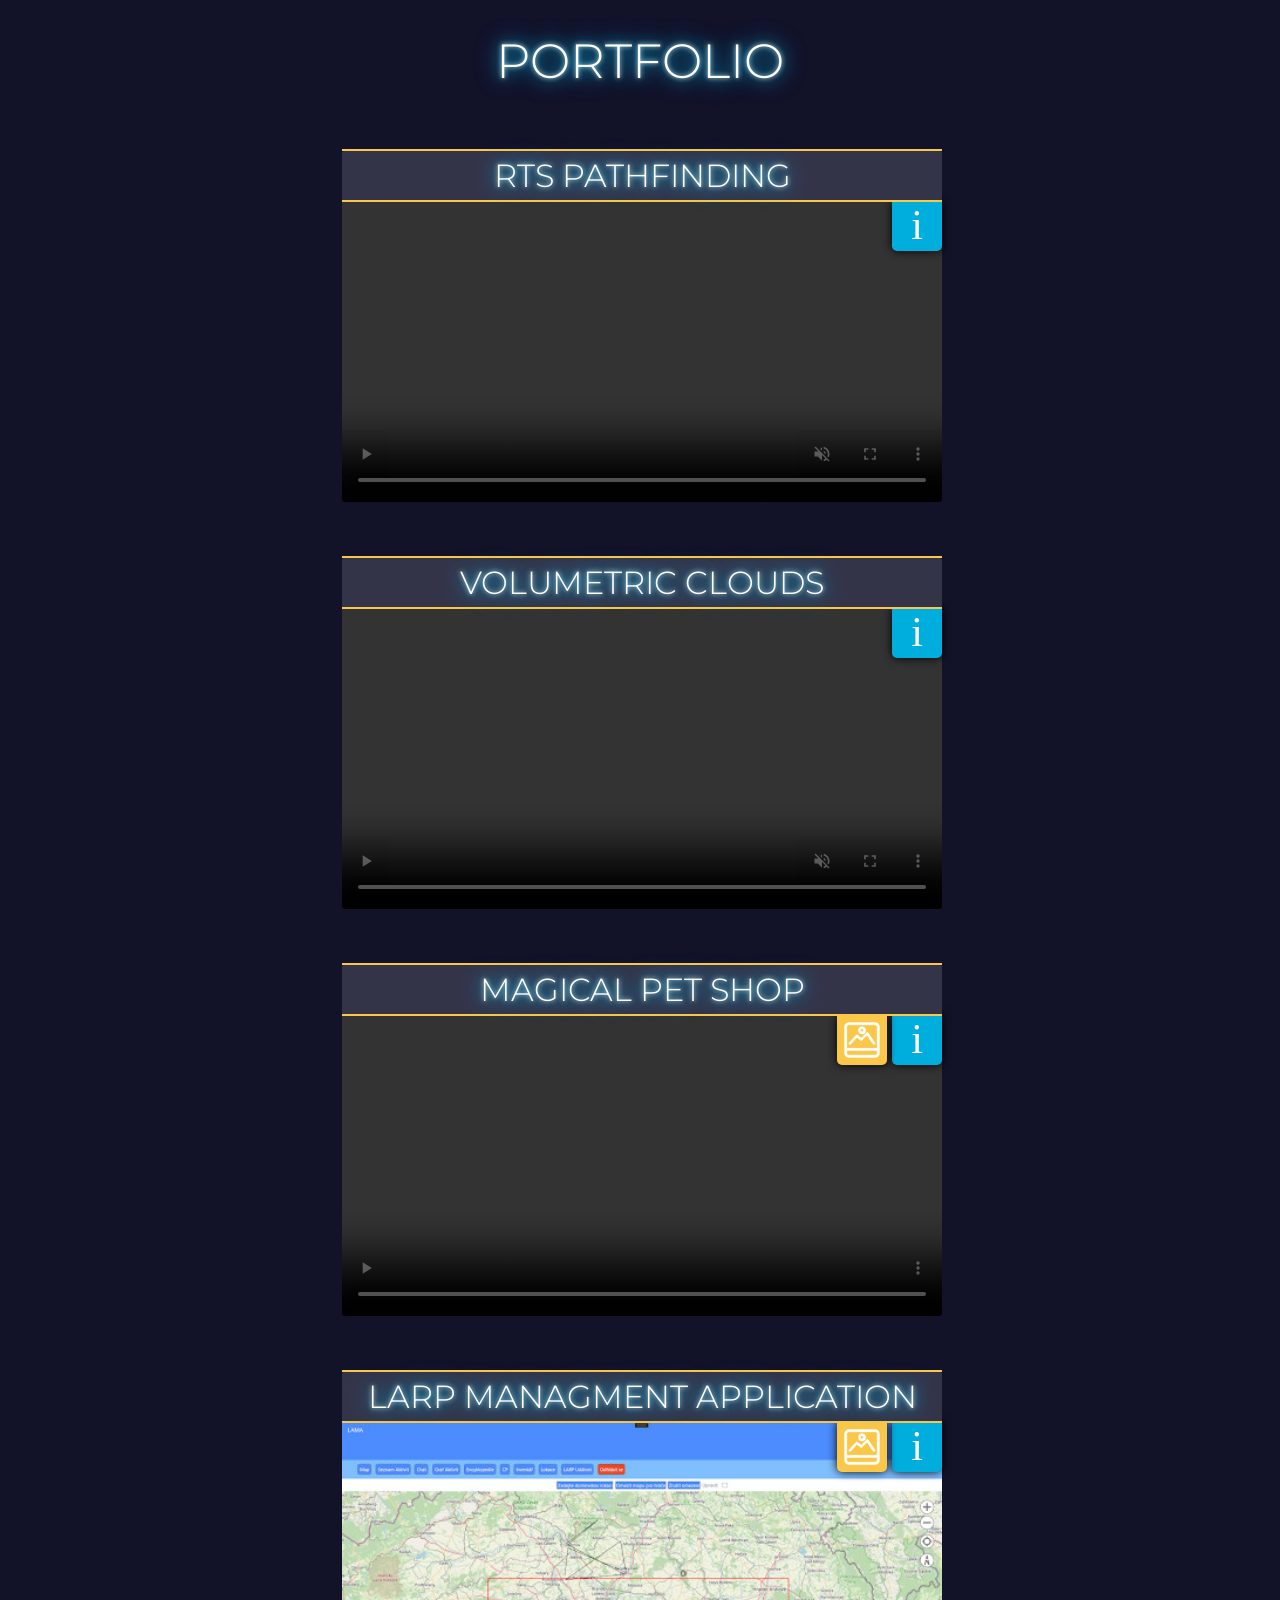
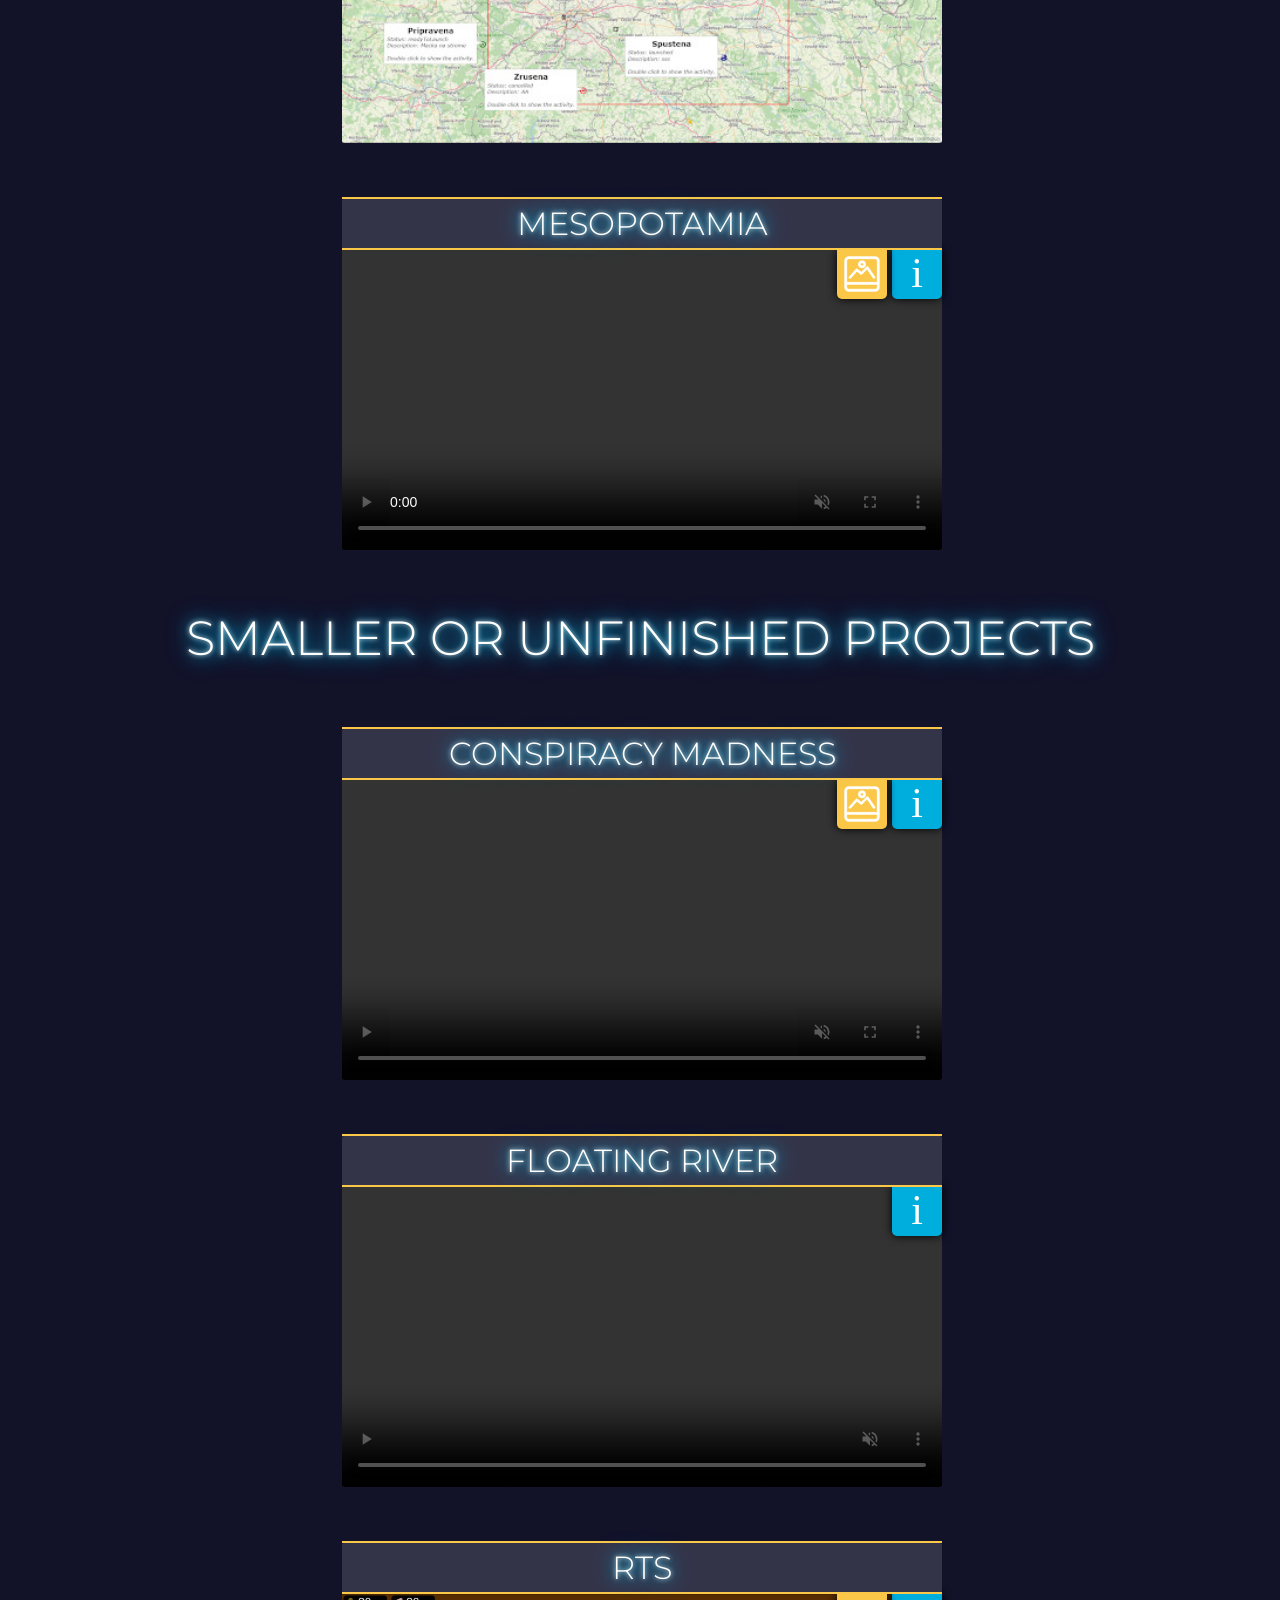
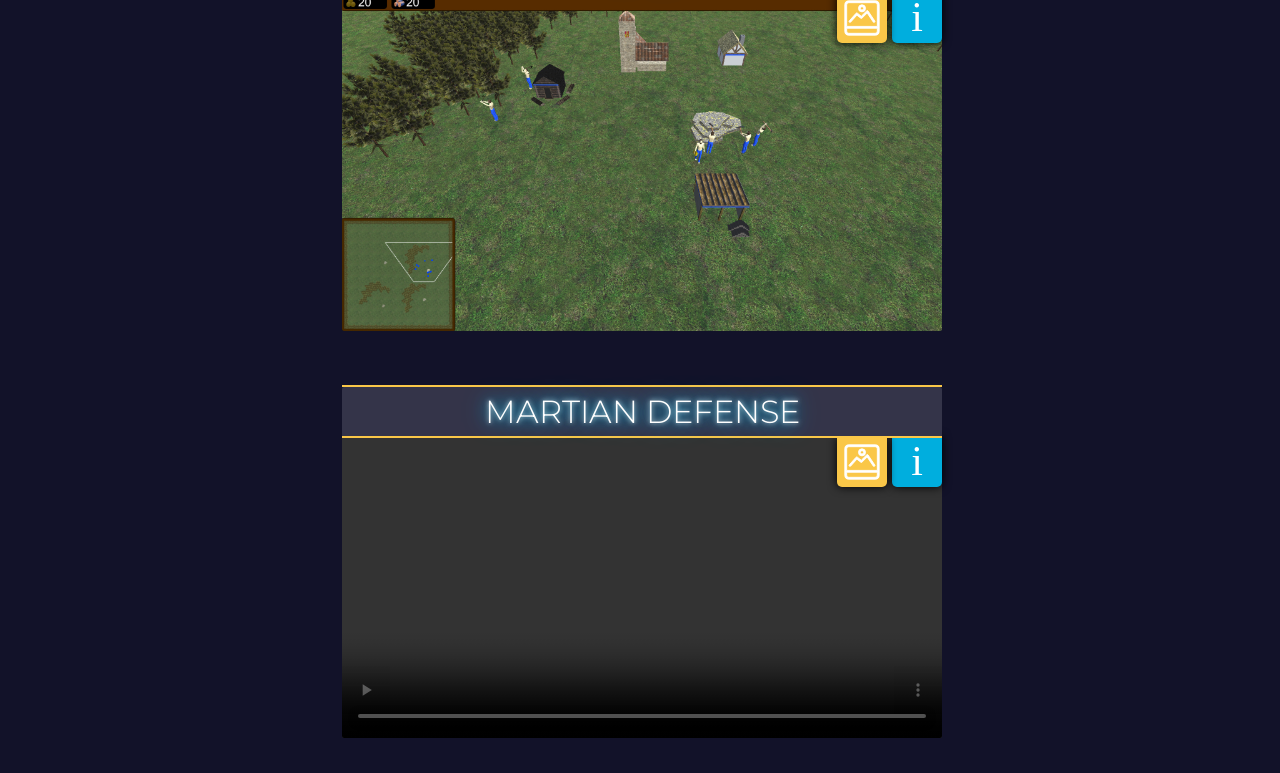
==== commit 3e1de85a: "LAMA added" ====
--- a/index.html
+++ b/index.html
@@ -75,6 +75,330 @@
                 </table>   
                 <div class="info" onclick="displayInfo('CloudsPopup');">
                     i
+                </div> 
+            </div>            
+
+            <div class="popup" id="CloudsPopup">
+                <h2>Volumetric Clouds</h2>
+                <a class="close" onclick="hideInfo();">&times;</a>
+                <div class="content">
+                    <p>
+                        The navigation of groups of units in real time strategy games (RTS) was the topic of my master's thesis.
+                        My algorithm created a flow network over the map and found alternative paths for the subgroups of units in there.
+                        This enabled it to more effectively utilize alternative paths.
+                    </p>
+
+                    <p>
+                        The algorithm was implemented using C# and the Unity game engine. I created a testing environment, where the 
+                        algorithm can be quickly run on different maps and compared against alternative algorithms.
+                    </p>
+                </div>
+                <div class="icons">
+                    <div class="technology">
+                        <img src="icons/CSharp.svg" class="technology-icon">
+                        <img src="icons/Unity.svg" class="technology-icon">
+                    </div>
+                    <div class="links">
+                        <a href="https://github.com/Jan-Koblizek/Pathfinding" target="_blank">
+                            <img src="icons/Github.svg" class="link-icon">
+                        </a>
+                    </div>
+                </div>
+            </div>
+
+
+            <div class="card">
+                <table>
+                    <tr>
+                        <td class="card-header">
+                            <h2>Magical Pet Shop</h2>
+                        </td>
+                    </tr>
+                    <tr>
+                        <td>
+                            <video onmouseover="this.play()" onmouseout="this.pause();" preload="metadata" muted loop controls>
+                                <source src="videos/MagicalPetShop.mp4#t=3.5" type="video/mp4">
+                            </video>
+                        </td>
+                    </tr>
+                </table>   
+                <div class="info" onclick="displayInfo('MPSPopup');">
+                    i
+                </div>
+                <div class="gallery"
+                    data-galleryImages="img/MPSLab.webp;img/MPSCrafting.webp;img/MPSShop.webp;img/MPSYard.webp;img/MPSExpedition.webp;img/MPSPackLeader.webp;img/MPSInventory.webp"
+                    onclick="showSlide(1, this);">
+                    <svg viewBox="-2 -2 28 28">
+                        <path d="M19.363,2.38H4.637A2.259,2.259,0,0,0,2.38,4.637V19.363A2.259,2.259,0,0,0,4.637,21.62H19.363a2.259,2.259,0,0,0,2.257-2.257V4.637A2.259,2.259,0,0,0,19.363,2.38Zm1.226,16.983a1.227,1.227,0,0,1-1.226,1.226H4.637a1.227,1.227,0,0,1-1.226-1.226V17.739H20.589Zm0-2.654H3.411V4.637A1.227,1.227,0,0,1,4.637,3.411H19.363a1.227,1.227,0,0,1,1.226,1.226Z"/><path d="M15.413,8.111a.516.516,0,0,0-.791-.078l-3.011,2.984L9.381,9.283a.514.514,0,0,0-.7.064L4.9,13.6a.516.516,0,0,0,.771.685l3.46-3.891,2.206,1.716a.514.514,0,0,0,.679-.041L14.906,9.2l3.383,5.025a.515.515,0,1,0,.855-.576Z"/>
+                        <path d="M12,8.574A1.976,1.976,0,1,0,10.024,6.6,1.978,1.978,0,0,0,12,8.574Zm0-2.92a.945.945,0,1,1-.945.944A.945.945,0,0,1,12,5.654Z"/>
+                    </svg>
+                </div> 
+            </div>            
+
+            <div class="popup" id="MPSPopup">
+                <h2>Magical Pet Shop</h2>
+                <a class="close" onclick="hideInfo();">&times;</a>
+                <div class="content">
+                    <p>
+                        The navigation of groups of units in real time strategy games (RTS) was the topic of my master's thesis.
+                        My algorithm created a flow network over the map and found alternative paths for the subgroups of units in there.
+                        This enabled it to more effectively utilize alternative paths.
+                    </p>
+
+                    <p>
+                        The algorithm was implemented using C# and the Unity game engine. I created a testing environment, where the 
+                        algorithm can be quickly run on different maps and compared against alternative algorithms.
+                    </p>
+                </div>
+                <div class="icons">
+                    <div class="technology">
+                        <img src="icons/CSharp.svg" class="technology-icon">
+                        <img src="icons/Unity.svg" class="technology-icon">
+                    </div>
+                    <div class="links">
+                        <a href="https://github.com/Jan-Koblizek/Pathfinding" target="_blank">
+                            <img src="icons/Github.svg" class="link-icon">
+                        </a>
+                    </div>
+                </div>
+            </div>
+
+
+            <div class="card">
+                <table>
+                    <tr>
+                        <td class="card-header">
+                            <h2>LARP Managment Application</h2>
+                        </td>
+                    </tr>
+                    <tr>
+                        <td>
+                            <img src="img/LAMAMap.jpg">
+                        </td>
+                    </tr>
+                </table>   
+                <div class="info" onclick="displayInfo('LAMAPopup');">
+                    i
+                </div>
+                <div class="gallery"
+                    data-galleryImages="img/LAMAClientServer.jpg;img/LAMAMap.jpg;img/LAMACPs.jpg;img/LAMAChat.jpg;img/LAMAItems.jpg;img/LAMAActivities.jpg"
+                    onclick="showSlide(1, this);">
+                    <svg viewBox="-2 -2 28 28">
+                        <path d="M19.363,2.38H4.637A2.259,2.259,0,0,0,2.38,4.637V19.363A2.259,2.259,0,0,0,4.637,21.62H19.363a2.259,2.259,0,0,0,2.257-2.257V4.637A2.259,2.259,0,0,0,19.363,2.38Zm1.226,16.983a1.227,1.227,0,0,1-1.226,1.226H4.637a1.227,1.227,0,0,1-1.226-1.226V17.739H20.589Zm0-2.654H3.411V4.637A1.227,1.227,0,0,1,4.637,3.411H19.363a1.227,1.227,0,0,1,1.226,1.226Z"/><path d="M15.413,8.111a.516.516,0,0,0-.791-.078l-3.011,2.984L9.381,9.283a.514.514,0,0,0-.7.064L4.9,13.6a.516.516,0,0,0,.771.685l3.46-3.891,2.206,1.716a.514.514,0,0,0,.679-.041L14.906,9.2l3.383,5.025a.515.515,0,1,0,.855-.576Z"/>
+                        <path d="M12,8.574A1.976,1.976,0,1,0,10.024,6.6,1.978,1.978,0,0,0,12,8.574Zm0-2.92a.945.945,0,1,1-.945.944A.945.945,0,0,1,12,5.654Z"/>
+                    </svg>
+                </div> 
+            </div>            
+
+            <div class="popup" id="LAMAPopup">
+                <h2>Magical Pet Shop</h2>
+                <a class="close" onclick="hideInfo();">&times;</a>
+                <div class="content">
+                    <p>
+                        The navigation of groups of units in real time strategy games (RTS) was the topic of my master's thesis.
+                        My algorithm created a flow network over the map and found alternative paths for the subgroups of units in there.
+                        This enabled it to more effectively utilize alternative paths.
+                    </p>
+
+                    <p>
+                        The algorithm was implemented using C# and the Unity game engine. I created a testing environment, where the 
+                        algorithm can be quickly run on different maps and compared against alternative algorithms.
+                    </p>
+                </div>
+                <div class="icons">
+                    <div class="technology">
+                        <img src="icons/CSharp.svg" class="technology-icon">
+                        <img src="icons/Unity.svg" class="technology-icon">
+                    </div>
+                    <div class="links">
+                        <a href="https://github.com/Jan-Koblizek/Pathfinding" target="_blank">
+                            <img src="icons/Github.svg" class="link-icon">
+                        </a>
+                    </div>
+                </div>
+            </div>
+
+
+            <div class="card">
+                <table>
+                    <tr>
+                        <td class="card-header">
+                            <h2>Mesopotamia</h2>
+                        </td>
+                    </tr>
+                    <tr>
+                        <td>
+                            <video onmouseover="this.play()" onmouseout="this.pause();" preload="metadata" muted loop controls>
+                                <source src="videos/Mesopotamia.mp4" type="video/mp4">
+                            </video>
+                        </td>
+                    </tr>
+                </table>   
+                <div class="info" onclick="displayInfo('MesopotamiaPopup');">
+                    i
+                </div>
+                <div class="gallery"
+                    data-galleryImages="img/MesopotamiaTitle.jpg;img/MesopotamiaStart.jpg;img/MesopotamiaBuildings.jpg;img/MesopotamiaTwoTowns.jpg;img/MesopotamiaFight.jpg;img/MesopotamiaFight2.jpg"
+                    onclick="showSlide(1, this);">
+                    <svg viewBox="-2 -2 28 28">
+                        <path d="M19.363,2.38H4.637A2.259,2.259,0,0,0,2.38,4.637V19.363A2.259,2.259,0,0,0,4.637,21.62H19.363a2.259,2.259,0,0,0,2.257-2.257V4.637A2.259,2.259,0,0,0,19.363,2.38Zm1.226,16.983a1.227,1.227,0,0,1-1.226,1.226H4.637a1.227,1.227,0,0,1-1.226-1.226V17.739H20.589Zm0-2.654H3.411V4.637A1.227,1.227,0,0,1,4.637,3.411H19.363a1.227,1.227,0,0,1,1.226,1.226Z"/><path d="M15.413,8.111a.516.516,0,0,0-.791-.078l-3.011,2.984L9.381,9.283a.514.514,0,0,0-.7.064L4.9,13.6a.516.516,0,0,0,.771.685l3.46-3.891,2.206,1.716a.514.514,0,0,0,.679-.041L14.906,9.2l3.383,5.025a.515.515,0,1,0,.855-.576Z"/>
+                        <path d="M12,8.574A1.976,1.976,0,1,0,10.024,6.6,1.978,1.978,0,0,0,12,8.574Zm0-2.92a.945.945,0,1,1-.945.944A.945.945,0,0,1,12,5.654Z"/>
+                    </svg>
+                </div> 
+            </div>            
+
+            <div class="popup" id="MesopotamiaPopup">
+                <h2>Mesopotamia</h2>
+                <a class="close" onclick="hideInfo();">&times;</a>
+                <div class="content">
+                    <p>
+                        The navigation of groups of units in real time strategy games (RTS) was the topic of my master's thesis.
+                        My algorithm created a flow network over the map and found alternative paths for the subgroups of units in there.
+                        This enabled it to more effectively utilize alternative paths.
+                    </p>
+
+                    <p>
+                        The algorithm was implemented using C# and the Unity game engine. I created a testing environment, where the 
+                        algorithm can be quickly run on different maps and compared against alternative algorithms.
+                    </p>
+                </div>
+                <div class="icons">
+                    <div class="technology">
+                        <img src="icons/CSharp.svg" class="technology-icon">
+                        <img src="icons/Unity.svg" class="technology-icon">
+                    </div>
+                    <div class="links">
+                        <a href="https://github.com/Jan-Koblizek/Pathfinding" target="_blank">
+                            <img src="icons/Github.svg" class="link-icon">
+                        </a>
+                    </div>
+                </div>
+            </div>
+        </div>
+
+
+        <h1>Smaller Or Unfinished Projects</h1>
+        <div class="card-table">
+            <div class="card">
+                <table>
+                    <tr>
+                        <td class="card-header">
+                            <h2>Conspiracy Madness</h2>
+                        </td>
+                    </tr>
+                    <tr>
+                        <td>
+                            <video onmouseover="this.play()" onmouseout="this.pause();" preload="metadata" muted loop controls>
+                                <source src="videos/ConspiracyMadness.mp4" type="video/mp4">
+                            </video>
+                        </td>
+                    </tr>
+                </table>
+                <div class="info" onclick="displayInfo('ConspiracyPopup');">
+                    i
+                </div>
+                <div class="gallery"
+                    data-galleryImages="img/ConspiracyGay.jpg;img/ConspiracyCharles.jpg;img/Conspiracy5G.jpg;img/Conspiracy5G2.jpg;img/ConspiracyObama.jpg"
+                    onclick="showSlide(1, this);">
+                    <svg viewBox="-2 -2 28 28">
+                        <path d="M19.363,2.38H4.637A2.259,2.259,0,0,0,2.38,4.637V19.363A2.259,2.259,0,0,0,4.637,21.62H19.363a2.259,2.259,0,0,0,2.257-2.257V4.637A2.259,2.259,0,0,0,19.363,2.38Zm1.226,16.983a1.227,1.227,0,0,1-1.226,1.226H4.637a1.227,1.227,0,0,1-1.226-1.226V17.739H20.589Zm0-2.654H3.411V4.637A1.227,1.227,0,0,1,4.637,3.411H19.363a1.227,1.227,0,0,1,1.226,1.226Z"/><path d="M15.413,8.111a.516.516,0,0,0-.791-.078l-3.011,2.984L9.381,9.283a.514.514,0,0,0-.7.064L4.9,13.6a.516.516,0,0,0,.771.685l3.46-3.891,2.206,1.716a.514.514,0,0,0,.679-.041L14.906,9.2l3.383,5.025a.515.515,0,1,0,.855-.576Z"/>
+                        <path d="M12,8.574A1.976,1.976,0,1,0,10.024,6.6,1.978,1.978,0,0,0,12,8.574Zm0-2.92a.945.945,0,1,1-.945.944A.945.945,0,0,1,12,5.654Z"/>
+                    </svg>
+                </div> 
+            </div>            
+
+            <div class="popup" id="ConspiracyPopup">
+                <h2>Conspiracy Madness</h2>
+                <a class="close" onclick="hideInfo();">&times;</a>
+                <div class="content">
+                    <p>
+                        The navigation of groups of units in real time strategy games (RTS) was the topic of my master's thesis.
+                        My algorithm created a flow network over the map and found alternative paths for the subgroups of units in there.
+                        This enabled it to more effectively utilize alternative paths.
+                    </p>
+
+                    <p>
+                        The algorithm was implemented using C# and the Unity game engine. I created a testing environment, where the 
+                        algorithm can be quickly run on different maps and compared against alternative algorithms.
+                    </p>
+                </div>
+                <div class="icons">
+                    <div class="technology">
+                        <img src="icons/CSharp.svg" class="technology-icon">
+                        <img src="icons/Unity.svg" class="technology-icon">
+                    </div>
+                    <div class="links">
+                        <a href="https://github.com/Jan-Koblizek/Pathfinding" target="_blank">
+                            <img src="icons/Github.svg" class="link-icon">
+                        </a>
+                    </div>
+                </div>
+            </div>
+
+            <div class="card">
+                <table>
+                    <tr>
+                        <td class="card-header">
+                            <h2>Floating River</h2>
+                        </td>
+                    </tr>
+                    <tr>
+                        <td>
+                            <video onmouseover="this.play()" onmouseout="this.pause();" preload="metadata" muted loop controls>
+                                <source src="videos/UnityRiverShader2.mp4" type="video/mp4">
+                            </video>
+                        </td>
+                    </tr>
+                </table>
+                <div class="info" onclick="displayInfo('RiverPopup');">
+                    i
+                </div>
+            </div>            
+
+            <div class="popup" id="RiverPopup">
+                <h2>Floating River</h2>
+                <a class="close" onclick="hideInfo();">&times;</a>
+                <div class="content">
+                    <p>
+                        The navigation of groups of units in real time strategy games (RTS) was the topic of my master's thesis.
+                        My algorithm created a flow network over the map and found alternative paths for the subgroups of units in there.
+                        This enabled it to more effectively utilize alternative paths.
+                    </p>
+
+                    <p>
+                        The algorithm was implemented using C# and the Unity game engine. I created a testing environment, where the 
+                        algorithm can be quickly run on different maps and compared against alternative algorithms.
+                    </p>
+                </div>
+                <div class="icons">
+                    <div class="technology">
+                        <img src="icons/CSharp.svg" class="technology-icon">
+                        <img src="icons/Unity.svg" class="technology-icon">
+                    </div>
+                    <div class="links">
+                        <a href="https://github.com/Jan-Koblizek/Pathfinding" target="_blank">
+                            <img src="icons/Github.svg" class="link-icon">
+                        </a>
+                    </div>
+                </div>
+            </div>
+
+
+            <div class="card">
+                <table>
+                    <tr>
+                        <td class="card-header">
+                            <h2>RTS</h2>
+                        </td>
+                    </tr>
+                    <tr>
+                        <td>
+                            <img src="img/RTSStart.jpg">
+                        </td>
+                    </tr>
+                </table>
+                <div class="info" onclick="displayInfo('RTSPopup');">
+                    i
                 </div>
                 <div class="gallery"
                     data-galleryImages="img/RTSStart.jpg;img/RTSFirstFight.jpg;img/RTSMine.jpg;img/RTSRaiding.jpg;img/RTSSiege.jpg"
@@ -86,108 +410,50 @@
                 </div> 
             </div>            
 
-            <div class="popup" id="CloudsPopup">
-                <h2>Volumetric Clouds</h2>
-                <a class="close" onclick="hideInfo();">&times;</a>
-                <div class="content">
-                    <p>
-                        The navigation of groups of units in real time strategy games (RTS) was the topic of my master's thesis.
-                        My algorithm created a flow network over the map and found alternative paths for the subgroups of units in there.
-                        This enabled it to more effectively utilize alternative paths.
-                    </p>
-
-                    <p>
-                        The algorithm was implemented using C# and the Unity game engine. I created a testing environment, where the 
-                        algorithm can be quickly run on different maps and compared against alternative algorithms.
-                    </p>
-                </div>
-                <div class="icons">
-                    <div class="technology">
-                        <img src="icons/CSharp.svg" class="technology-icon">
-                        <img src="icons/Unity.svg" class="technology-icon">
-                    </div>
-                    <div class="links">
-                        <a href="https://github.com/Jan-Koblizek/Pathfinding" target="_blank">
-                            <img src="icons/Github.svg" class="link-icon">
-                        </a>
-                    </div>
-                </div>
-            </div>
-
-
-            <div class="card">
-                <table>
-                    <tr>
-                        <td class="card-header">
-                            <h2>Magical Pet Shop</h2>
-                        </td>
-                    </tr>
-                    <tr>
-                        <td>
-                            <video onmouseover="this.play()" onmouseout="this.pause();" preload="metadata" muted loop controls>
-                                <source src="videos/MagicalPetShop.mp4#t=3.5" type="video/mp4">
-                            </video>
-                        </td>
-                    </tr>
-                </table>   
-                <div class="info" onclick="displayInfo('MPSPopup');">
-                    i
-                </div>
-                <div class="gallery"
-                    data-galleryImages="img/MPSLab.webp;img/MPSCrafting.webp;img/MPSShop.webp;img/MPSYard.webp;img/MPSExpedition.webp;img/MPSPackLeader.webp;img/MPSInventory.webp"
-                    onclick="showSlide(1, this);">
-                    <svg viewBox="-2 -2 28 28">
-                        <path d="M19.363,2.38H4.637A2.259,2.259,0,0,0,2.38,4.637V19.363A2.259,2.259,0,0,0,4.637,21.62H19.363a2.259,2.259,0,0,0,2.257-2.257V4.637A2.259,2.259,0,0,0,19.363,2.38Zm1.226,16.983a1.227,1.227,0,0,1-1.226,1.226H4.637a1.227,1.227,0,0,1-1.226-1.226V17.739H20.589Zm0-2.654H3.411V4.637A1.227,1.227,0,0,1,4.637,3.411H19.363a1.227,1.227,0,0,1,1.226,1.226Z"/><path d="M15.413,8.111a.516.516,0,0,0-.791-.078l-3.011,2.984L9.381,9.283a.514.514,0,0,0-.7.064L4.9,13.6a.516.516,0,0,0,.771.685l3.46-3.891,2.206,1.716a.514.514,0,0,0,.679-.041L14.906,9.2l3.383,5.025a.515.515,0,1,0,.855-.576Z"/>
-                        <path d="M12,8.574A1.976,1.976,0,1,0,10.024,6.6,1.978,1.978,0,0,0,12,8.574Zm0-2.92a.945.945,0,1,1-.945.944A.945.945,0,0,1,12,5.654Z"/>
-                    </svg>
-                </div> 
-            </div>            
-
-            <div class="popup" id="MPSPopup">
-                <h2>Magical Pet Shop</h2>
-                <a class="close" onclick="hideInfo();">&times;</a>
-                <div class="content">
-                    <p>
-                        The navigation of groups of units in real time strategy games (RTS) was the topic of my master's thesis.
-                        My algorithm created a flow network over the map and found alternative paths for the subgroups of units in there.
-                        This enabled it to more effectively utilize alternative paths.
-                    </p>
-
-                    <p>
-                        The algorithm was implemented using C# and the Unity game engine. I created a testing environment, where the 
-                        algorithm can be quickly run on different maps and compared against alternative algorithms.
-                    </p>
-                </div>
-                <div class="icons">
-                    <div class="technology">
-                        <img src="icons/CSharp.svg" class="technology-icon">
-                        <img src="icons/Unity.svg" class="technology-icon">
-                    </div>
-                    <div class="links">
-                        <a href="https://github.com/Jan-Koblizek/Pathfinding" target="_blank">
-                            <img src="icons/Github.svg" class="link-icon">
-                        </a>
-                    </div>
-                </div>
-            </div>
-
-
-            <div class="card">
-                <table>
-                    <tr>
-                        <td class="card-header">
-                            <h2>Mesopotamia</h2>
-                        </td>
-                    </tr>
-                    <tr>
-                        <td>
-                            <video onmouseover="this.play()" onmouseout="this.pause();" preload="metadata" muted loop controls>
-                                <source src="videos/Mesopotamia.mp4" type="video/mp4">
-                            </video>
-                        </td>
-                    </tr>
-                </table>   
-                <div class="info" onclick="displayInfo('MesopotamiaPopup');">
+            <div class="popup" id="RTSPopup">
+                <h2>RTS</h2>
+                <a class="close" onclick="hideInfo();">&times;</a>
+                <div class="content">
+                    <p>
+                        The navigation of groups of units in real time strategy games (RTS) was the topic of my master's thesis.
+                        My algorithm created a flow network over the map and found alternative paths for the subgroups of units in there.
+                        This enabled it to more effectively utilize alternative paths.
+                    </p>
+
+                    <p>
+                        The algorithm was implemented using C# and the Unity game engine. I created a testing environment, where the 
+                        algorithm can be quickly run on different maps and compared against alternative algorithms.
+                    </p>
+                </div>
+                <div class="icons">
+                    <div class="technology">
+                        <img src="icons/CSharp.svg" class="technology-icon">
+                        <img src="icons/Unity.svg" class="technology-icon">
+                    </div>
+                    <div class="links">
+                        <a href="https://github.com/Jan-Koblizek/Pathfinding" target="_blank">
+                            <img src="icons/Github.svg" class="link-icon">
+                        </a>
+                    </div>
+                </div>
+            </div>
+
+            <div class="card">
+                <table>
+                    <tr>
+                        <td class="card-header">
+                            <h2>Martian Defense</h2>
+                        </td>
+                    </tr>
+                    <tr>
+                        <td>
+                            <video onmouseover="this.play()" onmouseout="this.pause();" preload="metadata" muted loop controls>
+                                <source src="videos/Martians.mp4" type="video/mp4">
+                            </video>
+                        </td>
+                    </tr>
+                </table>
+                <div class="info" onclick="displayInfo('MDPopup');">
                     i
                 </div>
                 <div class="gallery"
@@ -200,225 +466,6 @@
                 </div> 
             </div>            
 
-            <div class="popup" id="MesopotamiaPopup">
-                <h2>Mesopotamia</h2>
-                <a class="close" onclick="hideInfo();">&times;</a>
-                <div class="content">
-                    <p>
-                        The navigation of groups of units in real time strategy games (RTS) was the topic of my master's thesis.
-                        My algorithm created a flow network over the map and found alternative paths for the subgroups of units in there.
-                        This enabled it to more effectively utilize alternative paths.
-                    </p>
-
-                    <p>
-                        The algorithm was implemented using C# and the Unity game engine. I created a testing environment, where the 
-                        algorithm can be quickly run on different maps and compared against alternative algorithms.
-                    </p>
-                </div>
-                <div class="icons">
-                    <div class="technology">
-                        <img src="icons/CSharp.svg" class="technology-icon">
-                        <img src="icons/Unity.svg" class="technology-icon">
-                    </div>
-                    <div class="links">
-                        <a href="https://github.com/Jan-Koblizek/Pathfinding" target="_blank">
-                            <img src="icons/Github.svg" class="link-icon">
-                        </a>
-                    </div>
-                </div>
-            </div>
-        </div>
-
-
-        <h1>Smaller Or Unfinished Projects</h1>
-        <div class="card-table">
-            <div class="card">
-                <table>
-                    <tr>
-                        <td class="card-header">
-                            <h2>Conspiracy Madness</h2>
-                        </td>
-                    </tr>
-                    <tr>
-                        <td>
-                            <video onmouseover="this.play()" onmouseout="this.pause();" preload="metadata" muted loop controls>
-                                <source src="videos/ConspiracyMadness.mp4" type="video/mp4">
-                            </video>
-                        </td>
-                    </tr>
-                </table>
-                <div class="info" onclick="displayInfo('ConspiracyPopup');">
-                    i
-                </div>
-                <div class="gallery"
-                    data-galleryImages="img/ConspiracyGay.jpg;img/ConspiracyCharles.jpg;img/Conspiracy5G.jpg;img/Conspiracy5G2.jpg;img/ConspiracyObama.jpg"
-                    onclick="showSlide(1, this);">
-                    <svg viewBox="-2 -2 28 28">
-                        <path d="M19.363,2.38H4.637A2.259,2.259,0,0,0,2.38,4.637V19.363A2.259,2.259,0,0,0,4.637,21.62H19.363a2.259,2.259,0,0,0,2.257-2.257V4.637A2.259,2.259,0,0,0,19.363,2.38Zm1.226,16.983a1.227,1.227,0,0,1-1.226,1.226H4.637a1.227,1.227,0,0,1-1.226-1.226V17.739H20.589Zm0-2.654H3.411V4.637A1.227,1.227,0,0,1,4.637,3.411H19.363a1.227,1.227,0,0,1,1.226,1.226Z"/><path d="M15.413,8.111a.516.516,0,0,0-.791-.078l-3.011,2.984L9.381,9.283a.514.514,0,0,0-.7.064L4.9,13.6a.516.516,0,0,0,.771.685l3.46-3.891,2.206,1.716a.514.514,0,0,0,.679-.041L14.906,9.2l3.383,5.025a.515.515,0,1,0,.855-.576Z"/>
-                        <path d="M12,8.574A1.976,1.976,0,1,0,10.024,6.6,1.978,1.978,0,0,0,12,8.574Zm0-2.92a.945.945,0,1,1-.945.944A.945.945,0,0,1,12,5.654Z"/>
-                    </svg>
-                </div> 
-            </div>            
-
-            <div class="popup" id="ConspiracyPopup">
-                <h2>Conspiracy Madness</h2>
-                <a class="close" onclick="hideInfo();">&times;</a>
-                <div class="content">
-                    <p>
-                        The navigation of groups of units in real time strategy games (RTS) was the topic of my master's thesis.
-                        My algorithm created a flow network over the map and found alternative paths for the subgroups of units in there.
-                        This enabled it to more effectively utilize alternative paths.
-                    </p>
-
-                    <p>
-                        The algorithm was implemented using C# and the Unity game engine. I created a testing environment, where the 
-                        algorithm can be quickly run on different maps and compared against alternative algorithms.
-                    </p>
-                </div>
-                <div class="icons">
-                    <div class="technology">
-                        <img src="icons/CSharp.svg" class="technology-icon">
-                        <img src="icons/Unity.svg" class="technology-icon">
-                    </div>
-                    <div class="links">
-                        <a href="https://github.com/Jan-Koblizek/Pathfinding" target="_blank">
-                            <img src="icons/Github.svg" class="link-icon">
-                        </a>
-                    </div>
-                </div>
-            </div>
-
-            <div class="card">
-                <table>
-                    <tr>
-                        <td class="card-header">
-                            <h2>Floating River</h2>
-                        </td>
-                    </tr>
-                    <tr>
-                        <td>
-                            <video onmouseover="this.play()" onmouseout="this.pause();" preload="metadata" muted loop controls>
-                                <source src="videos/UnityRiverShader2.mp4" type="video/mp4">
-                            </video>
-                        </td>
-                    </tr>
-                </table>
-                <div class="info" onclick="displayInfo('RiverPopup');">
-                    i
-                </div>
-            </div>            
-
-            <div class="popup" id="RiverPopup">
-                <h2>Floating River</h2>
-                <a class="close" onclick="hideInfo();">&times;</a>
-                <div class="content">
-                    <p>
-                        The navigation of groups of units in real time strategy games (RTS) was the topic of my master's thesis.
-                        My algorithm created a flow network over the map and found alternative paths for the subgroups of units in there.
-                        This enabled it to more effectively utilize alternative paths.
-                    </p>
-
-                    <p>
-                        The algorithm was implemented using C# and the Unity game engine. I created a testing environment, where the 
-                        algorithm can be quickly run on different maps and compared against alternative algorithms.
-                    </p>
-                </div>
-                <div class="icons">
-                    <div class="technology">
-                        <img src="icons/CSharp.svg" class="technology-icon">
-                        <img src="icons/Unity.svg" class="technology-icon">
-                    </div>
-                    <div class="links">
-                        <a href="https://github.com/Jan-Koblizek/Pathfinding" target="_blank">
-                            <img src="icons/Github.svg" class="link-icon">
-                        </a>
-                    </div>
-                </div>
-            </div>
-
-
-            <div class="card">
-                <table>
-                    <tr>
-                        <td class="card-header">
-                            <h2>RTS</h2>
-                        </td>
-                    </tr>
-                    <tr>
-                        <td>
-                            <img src="img/RTSStart.jpg">
-                        </td>
-                    </tr>
-                </table>
-                <div class="info" onclick="displayInfo('RTSPopup');">
-                    i
-                </div>
-                <div class="gallery"
-                    data-galleryImages="img/RTSStart.jpg;img/RTSFirstFight.jpg;img/RTSMine.jpg;img/RTSRaiding.jpg;img/RTSSiege.jpg"
-                    onclick="showSlide(1, this);">
-                    <svg viewBox="-2 -2 28 28">
-                        <path d="M19.363,2.38H4.637A2.259,2.259,0,0,0,2.38,4.637V19.363A2.259,2.259,0,0,0,4.637,21.62H19.363a2.259,2.259,0,0,0,2.257-2.257V4.637A2.259,2.259,0,0,0,19.363,2.38Zm1.226,16.983a1.227,1.227,0,0,1-1.226,1.226H4.637a1.227,1.227,0,0,1-1.226-1.226V17.739H20.589Zm0-2.654H3.411V4.637A1.227,1.227,0,0,1,4.637,3.411H19.363a1.227,1.227,0,0,1,1.226,1.226Z"/><path d="M15.413,8.111a.516.516,0,0,0-.791-.078l-3.011,2.984L9.381,9.283a.514.514,0,0,0-.7.064L4.9,13.6a.516.516,0,0,0,.771.685l3.46-3.891,2.206,1.716a.514.514,0,0,0,.679-.041L14.906,9.2l3.383,5.025a.515.515,0,1,0,.855-.576Z"/>
-                        <path d="M12,8.574A1.976,1.976,0,1,0,10.024,6.6,1.978,1.978,0,0,0,12,8.574Zm0-2.92a.945.945,0,1,1-.945.944A.945.945,0,0,1,12,5.654Z"/>
-                    </svg>
-                </div> 
-            </div>            
-
-            <div class="popup" id="RTSPopup">
-                <h2>RTS</h2>
-                <a class="close" onclick="hideInfo();">&times;</a>
-                <div class="content">
-                    <p>
-                        The navigation of groups of units in real time strategy games (RTS) was the topic of my master's thesis.
-                        My algorithm created a flow network over the map and found alternative paths for the subgroups of units in there.
-                        This enabled it to more effectively utilize alternative paths.
-                    </p>
-
-                    <p>
-                        The algorithm was implemented using C# and the Unity game engine. I created a testing environment, where the 
-                        algorithm can be quickly run on different maps and compared against alternative algorithms.
-                    </p>
-                </div>
-                <div class="icons">
-                    <div class="technology">
-                        <img src="icons/CSharp.svg" class="technology-icon">
-                        <img src="icons/Unity.svg" class="technology-icon">
-                    </div>
-                    <div class="links">
-                        <a href="https://github.com/Jan-Koblizek/Pathfinding" target="_blank">
-                            <img src="icons/Github.svg" class="link-icon">
-                        </a>
-                    </div>
-                </div>
-            </div>
-
-            <div class="card">
-                <table>
-                    <tr>
-                        <td class="card-header">
-                            <h2>Martian Defense</h2>
-                        </td>
-                    </tr>
-                    <tr>
-                        <td>
-                            <video onmouseover="this.play()" onmouseout="this.pause();" preload="metadata" mute loop controls>
-                                <source src="videos/Martians.mp4" type="video/mp4">
-                            </video>
-                        </td>
-                    </tr>
-                </table>
-                <div class="info" onclick="displayInfo('MDPopup');">
-                    i
-                </div>
-                <div class="gallery"
-                    data-galleryImages="img/RTSStart.jpg;img/RTSFirstFight.jpg;img/RTSMine.jpg;img/RTSRaiding.jpg;img/RTSSiege.jpg"
-                    onclick="showSlide(1, this);">
-                    <svg viewBox="-2 -2 28 28">
-                        <path d="M19.363,2.38H4.637A2.259,2.259,0,0,0,2.38,4.637V19.363A2.259,2.259,0,0,0,4.637,21.62H19.363a2.259,2.259,0,0,0,2.257-2.257V4.637A2.259,2.259,0,0,0,19.363,2.38Zm1.226,16.983a1.227,1.227,0,0,1-1.226,1.226H4.637a1.227,1.227,0,0,1-1.226-1.226V17.739H20.589Zm0-2.654H3.411V4.637A1.227,1.227,0,0,1,4.637,3.411H19.363a1.227,1.227,0,0,1,1.226,1.226Z"/><path d="M15.413,8.111a.516.516,0,0,0-.791-.078l-3.011,2.984L9.381,9.283a.514.514,0,0,0-.7.064L4.9,13.6a.516.516,0,0,0,.771.685l3.46-3.891,2.206,1.716a.514.514,0,0,0,.679-.041L14.906,9.2l3.383,5.025a.515.515,0,1,0,.855-.576Z"/>
-                        <path d="M12,8.574A1.976,1.976,0,1,0,10.024,6.6,1.978,1.978,0,0,0,12,8.574Zm0-2.92a.945.945,0,1,1-.945.944A.945.945,0,0,1,12,5.654Z"/>
-                    </svg>
-                </div> 
-            </div>            
-
             <div class="popup" id="MDPopup">
                 <h2>Martian Defense</h2>
                 <a class="close" onclick="hideInfo();">&times;</a>
--- a/portfolio.css
+++ b/portfolio.css
@@ -4,6 +4,7 @@
     --background-color: #121229;
     --lighter-background-color: #343449;
     --highlight-color: #00aede;
+    --secondary-color: #FAC748;
 
 
     --text-color: white;
@@ -29,6 +30,27 @@
     /*-webkit-box-reflect: below -20px linear-gradient(to top, rgba(0, 0, 0, .35), rgba(0, 0, 0, 0) 50%, rgba(0, 0, 0, 0) 100%);*/
 }
 
+/*
+h1::before {
+    content: "";
+    position: relative;
+    right: 50px;
+    height: 48px;
+    padding-left: 5000px;
+    margin-left: -5000px;
+    background-color: var(--secondary-color);
+}
+
+h1::after {
+    content: "";
+    position: relative;
+    left: 50px;
+    height: 48px;
+    padding-left: 5000px;
+    margin-right: -5000px;
+    background-color: var(--secondary-color);
+}
+*/
 
 h2 {
     color: var(--text-color);
@@ -58,59 +80,92 @@
     flex-basis: 600px;
     margin: 25px;
     width: 600px;
-    height: 388px;
-    /*aspect-ratio: 3/2;*/
     border-radius: var(--card-corner-radius);
-    /*background-color: var(--lighter-background-color);*/
     padding: 0px;
-    /*-webkit-box-reflect: below 5px linear-gradient(to top, rgba(0, 0, 0, .35), rgba(0, 0, 0, 0.1) 5%, rgba(0, 0, 0, 0) 10%);*/
-}
+}
+
 .card:hover {
-    animation-name: cardHoverAnimation;
+    animation-name: cardHoverAnimationPosition;
     animation-duration: 0.5s;
     animation-fill-mode: forwards;
 }
-@keyframes cardHoverAnimation {
+@keyframes cardHoverAnimationPosition {
+    from { 
+        top: 0px;
+    }
+    to {  
+        top: -10px;
+    }
+}
+
+.card:hover > table {
+    animation-name: cardHoverAnimationShadow;
+    animation-duration: 0.5s;
+    animation-fill-mode: forwards;
+}
+@keyframes cardHoverAnimationShadow {
     from {
         box-shadow: 0px 0px 0px var(--highlight-color);    
-        top: 0px;
     }
     to {
         box-shadow: 0px 0px 15px var(--highlight-color);    
-        top: -10px;
     }
-  }
+}
 
 .card > table {
     width: 100%;
     border-radius: var(--card-corner-radius);
-    height: 100%;
+    padding: 0px;
+    margin: 2px;
+    border-width: 0px;
+    border-spacing: 0px;
+    border-radius: 0px 0px var(--card-corner-radius) var(--card-corner-radius);
+    border-top: 2px solid var(--secondary-color);
+    /*border-bottom: 2px solid var(--secondary-color);*/
+}
+
+tr
+{
     padding: 0px;
     margin: 0px;
-    border-spacing: 0px;
-
+    border-radius: 0px 0px var(--card-corner-radius) var(--card-corner-radius);
+}
+
+td
+{
+    padding: 0px;
+    margin: 0px;
+    border-radius: 0px 0px var(--card-corner-radius) var(--card-corner-radius);
 }
 
 .card video {
-    position: absolute;
-    top: 50px;
+    position: relative;
+    top: 0px;
     left: 0px;
+    margin-bottom: -4px;
     width: 100%;
     border-radius: 0px 0px var(--card-corner-radius) var(--card-corner-radius);
 }
 
 .card table img {
-    position: absolute;
-    top: 50px;
+    position: relative;
+    top: 0px;
     left: 0px;
+    margin-bottom: -4px;
     width: 100%;
     border-radius: 0px 0px var(--card-corner-radius) var(--card-corner-radius);
 }
 
 .card-header {
+    position: relative;
+    left: 0px;
+    top: 0px;
+    width: 100%;
+    min-height: 50px;
     background-color: var(--lighter-background-color);
     border-radius: var(--card-corner-radius) var(--card-corner-radius) 0px 0px;
-    height: 40px;
+    z-index: 1;
+    border-bottom: 2px solid var(--secondary-color);
 }
 
 .info {
@@ -118,14 +173,15 @@
     width: 50px;
     height: 50px;
     position: absolute;
-    top: 50px;
-    right: 0px;
+    top: 54px;
+    right: -2px;
     border-radius: 0px 0px 5px 5px;
-    background-color: var(--lighter-background-color);
+    background-color: var(--highlight-color);
     text-align: center;
     vertical-align: middle;
     font-size: 42px;
     color: var(--text-color);
+    box-shadow: 0px 0px 10px black;
 }
 
 .info:hover {
@@ -236,10 +292,11 @@
     width: 50px;
     height: 50px;
     position: absolute;
-    top: 50px;
-    right: 55px;
-    background-color: var(--lighter-background-color);
+    top: 54px;
+    right: 53px;
+    background-color: var(--secondary-color);
     border-radius: 0px 0px 5px 5px;
+    box-shadow: 0px 0px 10px black;
 }
 
 .gallery:hover {
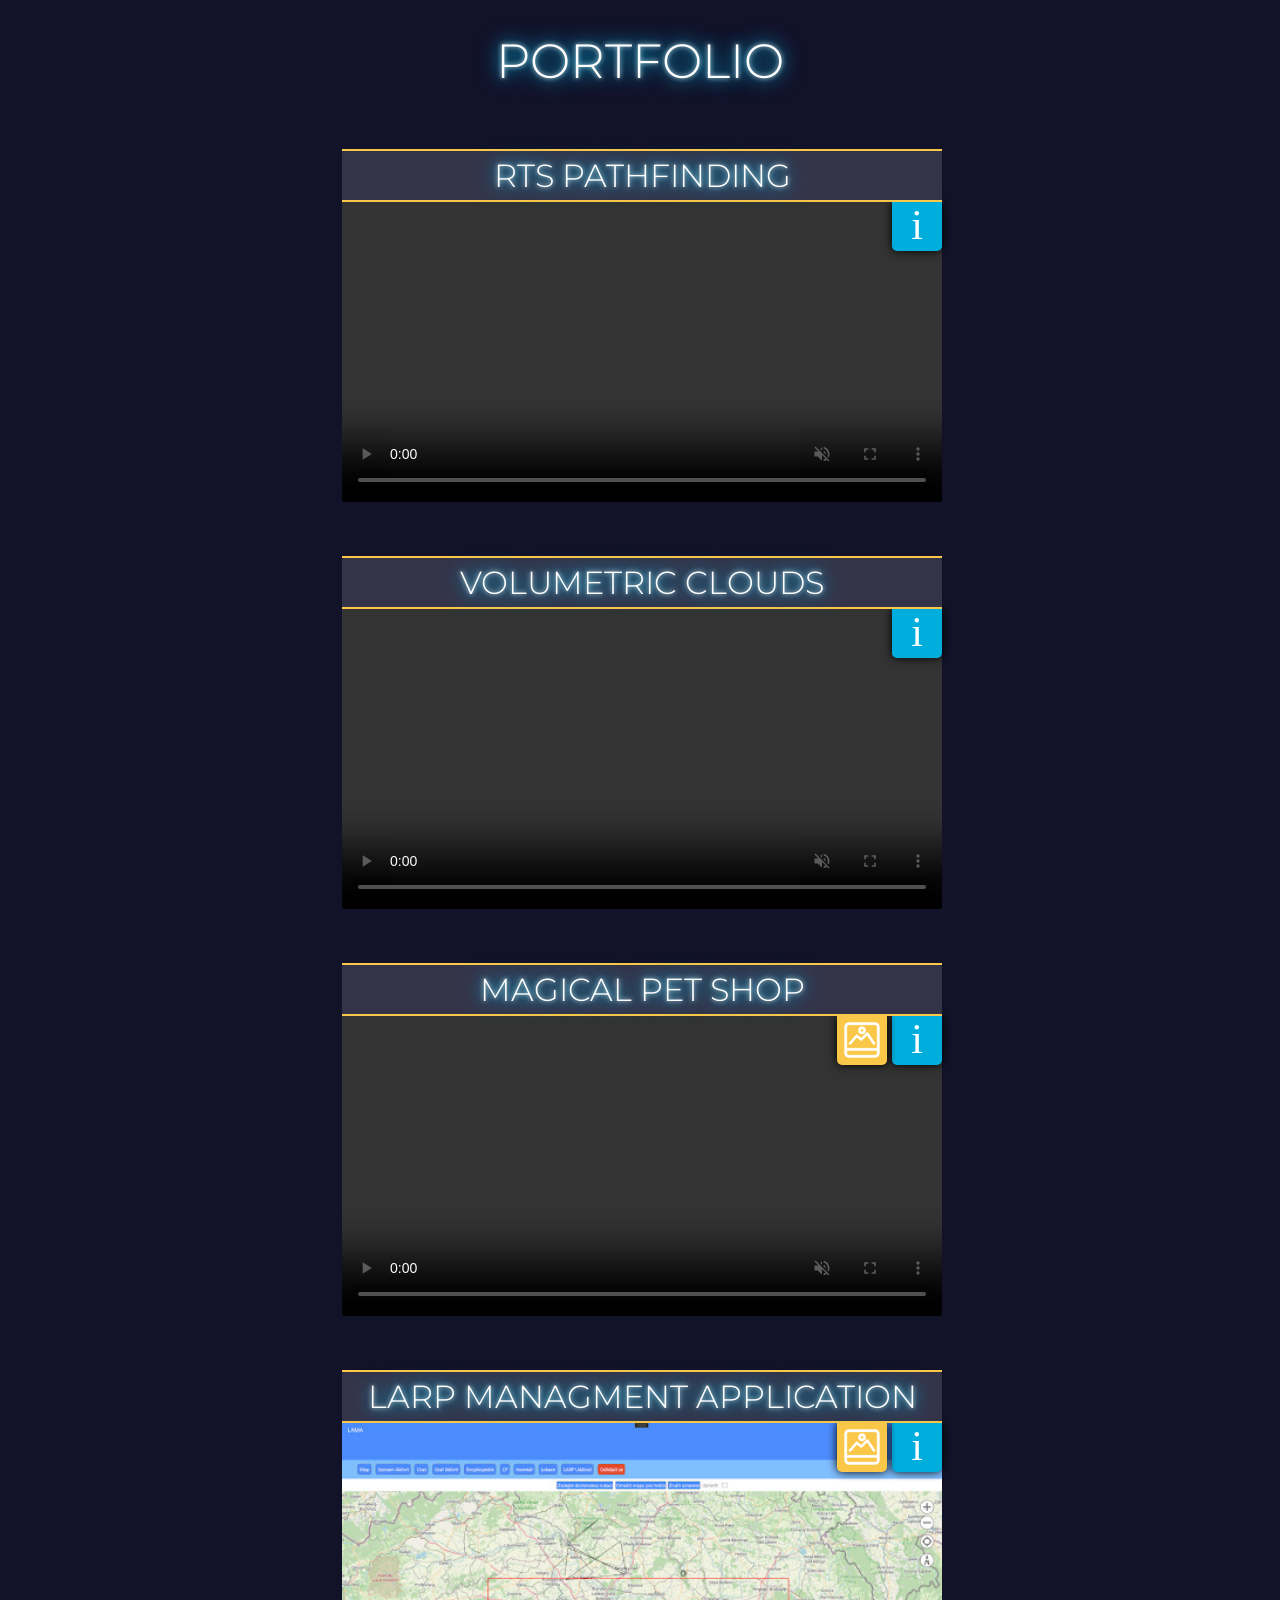
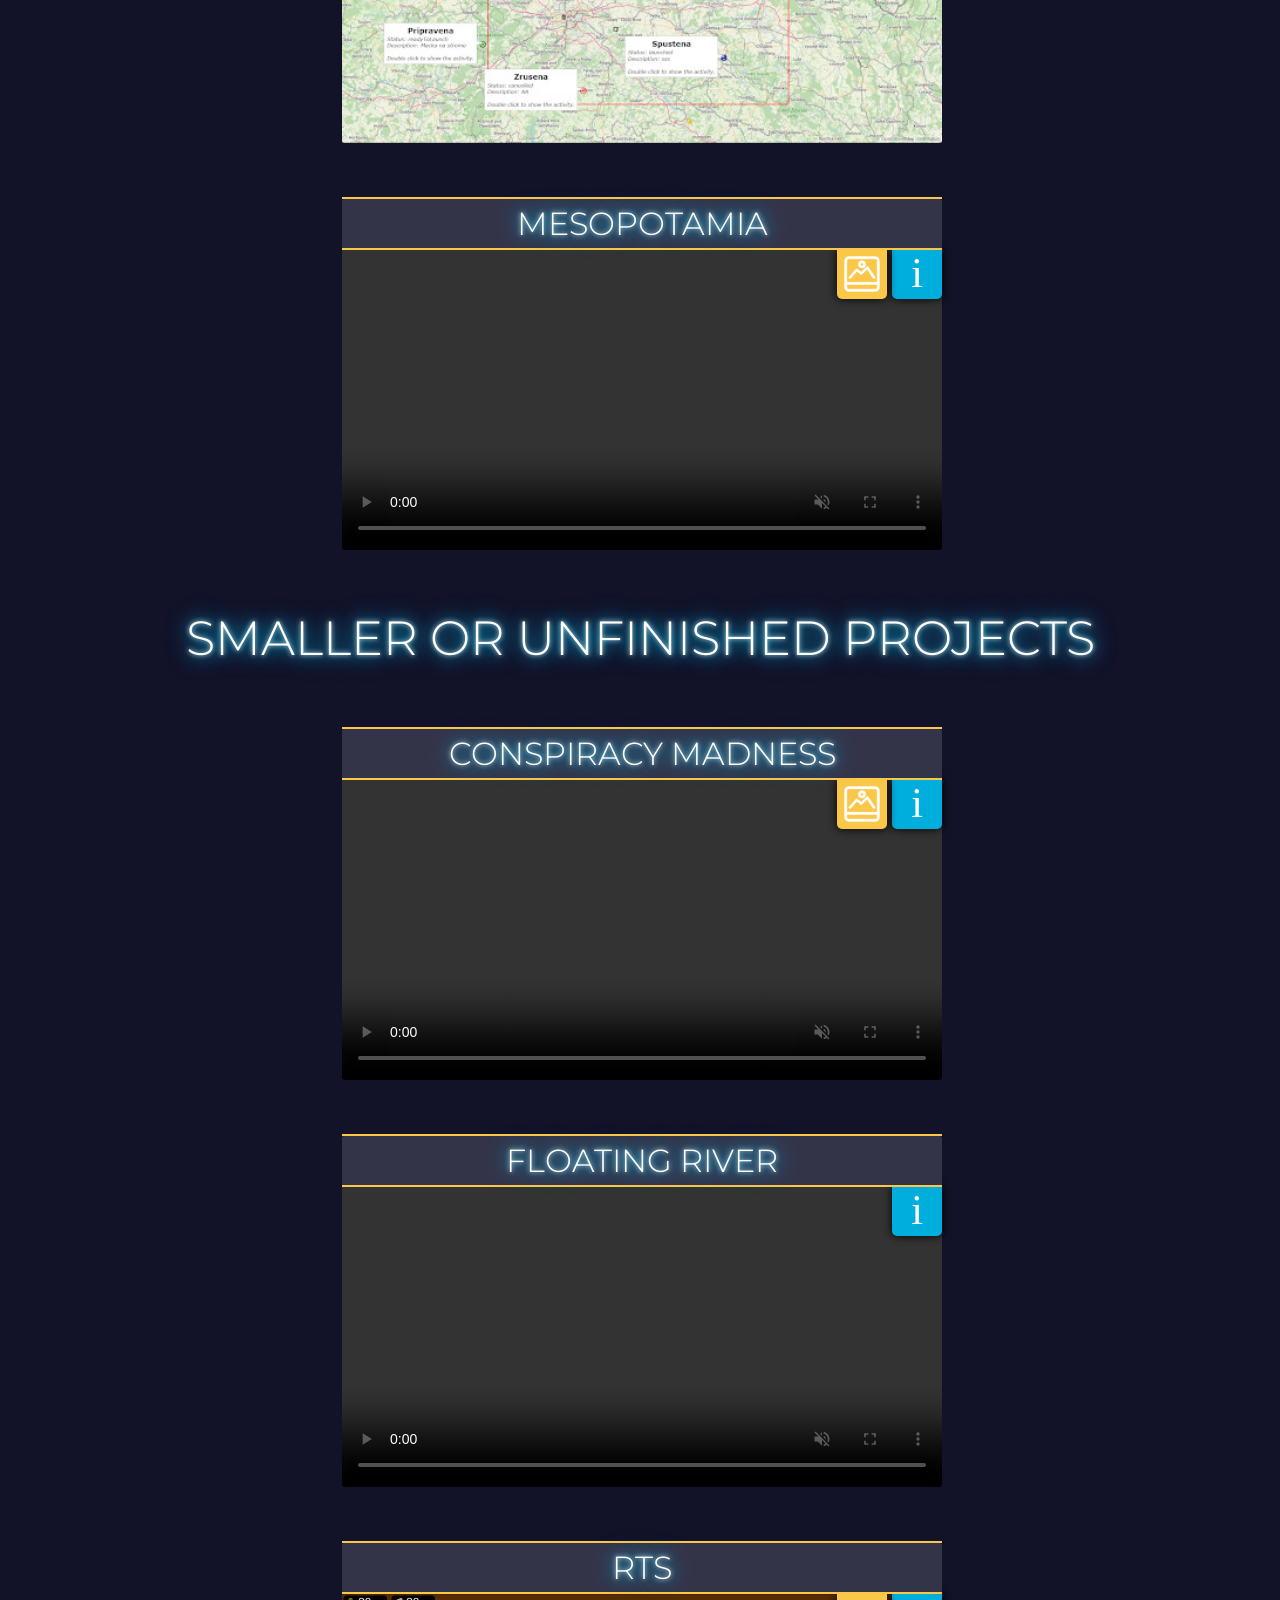
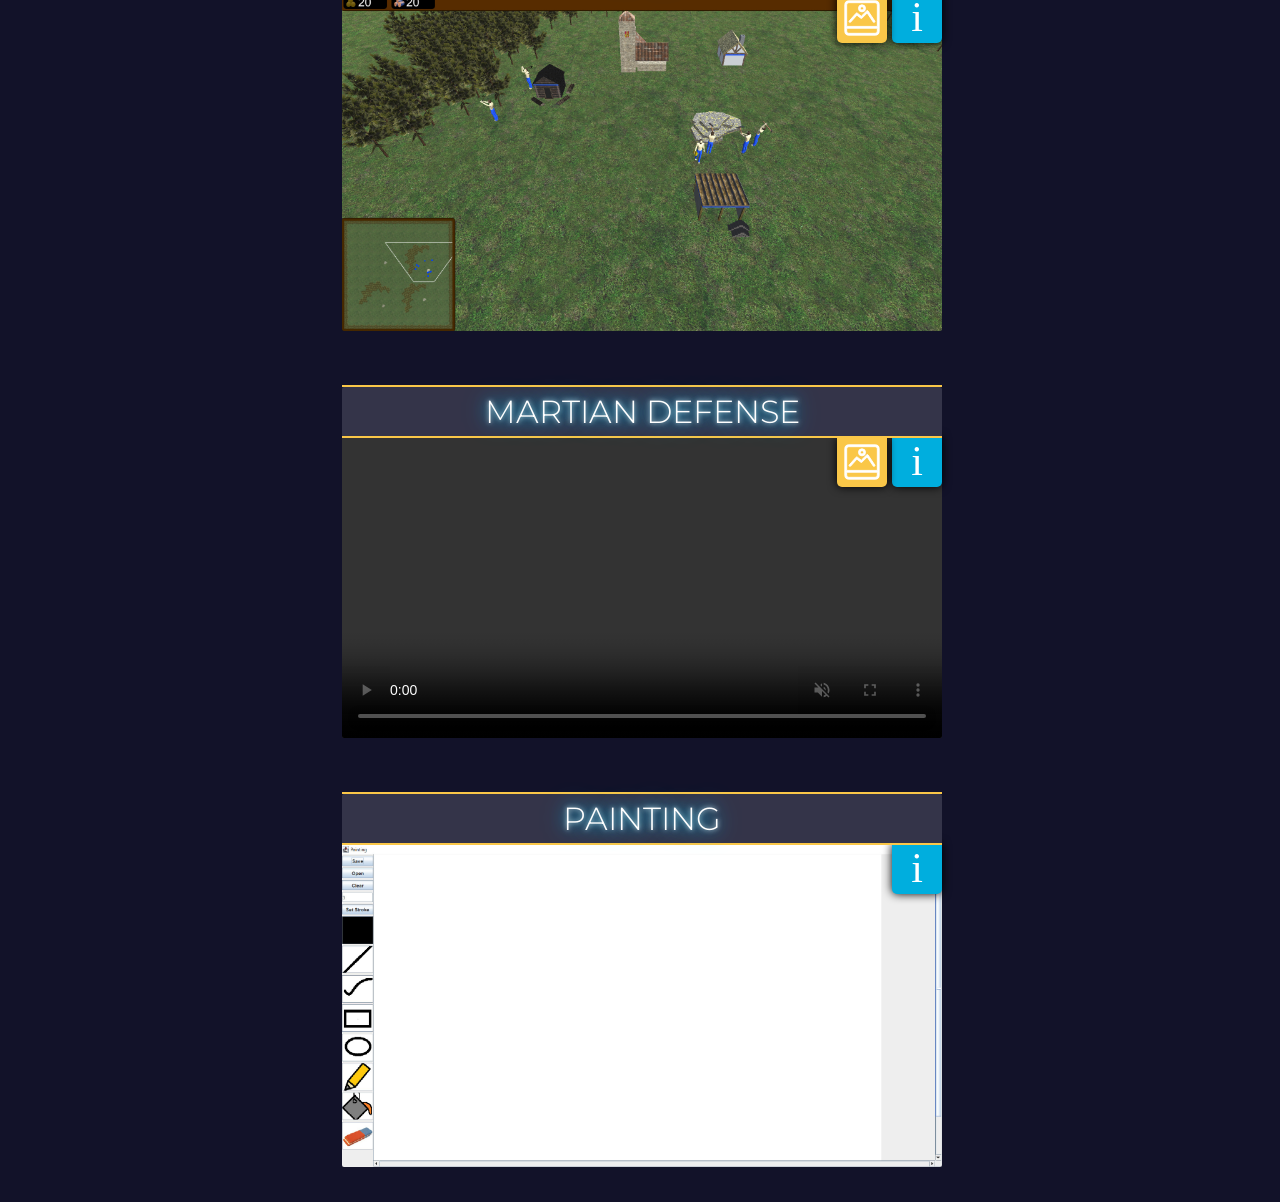
==== commit db591c3f: "Links + Painting Project" ====
--- a/index.html
+++ b/index.html
@@ -49,7 +49,7 @@
                         <img src="icons/Unity.svg" class="technology-icon">
                     </div>
                     <div class="links">
-                        <a href="https://github.com/Jan-Koblizek/Pathfinding" target="_blank">
+                        <a href="https://github.com/Jan-Koblizek/Pathfinding" target="_blank" class="link">
                             <img src="icons/Github.svg" class="link-icon">
                         </a>
                     </div>
@@ -83,24 +83,31 @@
                 <a class="close" onclick="hideInfo();">&times;</a>
                 <div class="content">
                     <p>
-                        The navigation of groups of units in real time strategy games (RTS) was the topic of my master's thesis.
-                        My algorithm created a flow network over the map and found alternative paths for the subgroups of units in there.
-                        This enabled it to more effectively utilize alternative paths.
-                    </p>
-
-                    <p>
-                        The algorithm was implemented using C# and the Unity game engine. I created a testing environment, where the 
-                        algorithm can be quickly run on different maps and compared against alternative algorithms.
-                    </p>
-                </div>
-                <div class="icons">
-                    <div class="technology">
-                        <img src="icons/CSharp.svg" class="technology-icon">
-                        <img src="icons/Unity.svg" class="technology-icon">
-                    </div>
-                    <div class="links">
-                        <a href="https://github.com/Jan-Koblizek/Pathfinding" target="_blank">
+                        I chose real-time volumetric cloud rendering as the topic of my bachelor's thesis. 
+                        The clouds are modeled using Worley and Perlin 3D noise textures. 
+                        These are combined together, and each provides a different level of detail. 
+                        The position of the clouds in the sky is described by a 2D cloud map.
+                    </p>
+                    <p>  
+                        The clouds are rendered using ray-marching. 
+                        The self-shadowing and the Heneye-Greenstein phase function are computed at each step. 
+                        The clouds are rendered as a projection onto the sky dome (this means that the player cannot fly through them). 
+                        To get faster performance, only a part of the pixels is updated for each frame, 
+                        while others are reused from previous frames (via temporal reprojection).
+                    </p>
+                </div>
+                <div class="icons">
+                    <div class="technology">
+                        <img src="icons/CSharp.svg" class="technology-icon">
+                        <img src="icons/Unity.svg" class="technology-icon">
+                        <img src="icons/HLSL.svg" class="technology-icon">
+                    </div>
+                    <div class="links">
+                        <a href="https://github.com/Jan-Koblizek/clouds" target="_blank" class="link">
                             <img src="icons/Github.svg" class="link-icon">
+                        </a>
+                        <a href="https://dspace.cuni.cz/handle/20.500.11956/121026" target="_blank" class="link">
+                            <img src="icons/University.svg" class="link-icon">
                         </a>
                     </div>
                 </div>
@@ -140,24 +147,36 @@
                 <a class="close" onclick="hideInfo();">&times;</a>
                 <div class="content">
                     <p>
-                        The navigation of groups of units in real time strategy games (RTS) was the topic of my master's thesis.
-                        My algorithm created a flow network over the map and found alternative paths for the subgroups of units in there.
-                        This enabled it to more effectively utilize alternative paths.
-                    </p>
-
-                    <p>
-                        The algorithm was implemented using C# and the Unity game engine. I created a testing environment, where the 
-                        algorithm can be quickly run on different maps and compared against alternative algorithms.
-                    </p>
-                </div>
-                <div class="icons">
-                    <div class="technology">
-                        <img src="icons/CSharp.svg" class="technology-icon">
-                        <img src="icons/Unity.svg" class="technology-icon">
-                    </div>
-                    <div class="links">
-                        <a href="https://github.com/Jan-Koblizek/Pathfinding" target="_blank">
+                        The Magical Pet Shop is a shop tycoon in which you craft unique magical animals, 
+                        send them on expeditions, make a lot of money, and unlock new content!
+                        Crafting is divided into several trees, like water, power, fire, and so on.
+                        The deeper in the tree, the more powerful the animal it is.
+                        You will need not just basic resources such as essences but also rare artifacts.
+                        Such animals will truly have unique and unexpected appearances, possess arcane abilities,
+                        and together make mighty combinations.
+                    </p>
+
+                    <p>
+                        I developed the game as a lead programmer and shader programmer in a four-member team 
+                        for the Game Development and Game Development 2 classes. The development took almost a year of work. 
+                        The game was created in the Unity game engine and written in C#.
+                    </p>
+                </div>
+                <div class="icons">
+                    <div class="technology">
+                        <img src="icons/CSharp.svg" class="technology-icon">
+                        <img src="icons/Unity.svg" class="technology-icon">
+                        <img src="icons/HLSL.svg" class="technology-icon">
+                    </div>
+                    <div class="links">
+                        <a href="https://github.com/maoap1/magical-pet-shop" target="_blank" class="link">
                             <img src="icons/Github.svg" class="link-icon">
+                        </a>
+                        <a href="https://play.google.com/store/apps/details?id=com.TheTeamBehind.MagicalPetShop" target="_blank" class="link">
+                            <img src="icons/PlayStore.svg" class="link-icon">
+                        </a>
+                        <a href="https://the-team-behind.itch.io/magical-pet-shop" target="_blank" class="link">
+                            <img src="icons/Itch.svg" class="link-icon">
                         </a>
                     </div>
                 </div>
@@ -191,27 +210,32 @@
             </div>            
 
             <div class="popup" id="LAMAPopup">
-                <h2>Magical Pet Shop</h2>
-                <a class="close" onclick="hideInfo();">&times;</a>
-                <div class="content">
-                    <p>
-                        The navigation of groups of units in real time strategy games (RTS) was the topic of my master's thesis.
-                        My algorithm created a flow network over the map and found alternative paths for the subgroups of units in there.
-                        This enabled it to more effectively utilize alternative paths.
-                    </p>
-
-                    <p>
-                        The algorithm was implemented using C# and the Unity game engine. I created a testing environment, where the 
-                        algorithm can be quickly run on different maps and compared against alternative algorithms.
-                    </p>
-                </div>
-                <div class="icons">
-                    <div class="technology">
-                        <img src="icons/CSharp.svg" class="technology-icon">
-                        <img src="icons/Unity.svg" class="technology-icon">
-                    </div>
-                    <div class="links">
-                        <a href="https://github.com/Jan-Koblizek/Pathfinding" target="_blank">
+                <h2>LARP Management Application</h2>
+                <a class="close" onclick="hideInfo();">&times;</a>
+                <div class="content">
+                    <p>
+                        LARP Management Application (LAMA) is a software intended to simplify the organization of live-action role-playing events (LARPs). 
+                        It simplifies communication between the event organizers and the CPs (character players). 
+                        The organizers can start actions/scenarios and give the CPs all the necessary information. 
+                        They can specify the time and the place of the action, the required equipment, and the types of characters that should be there. 
+                        The application is available both on the desktop and mobile.
+                    </p>
+
+                    <p>
+                        We worked on the application in a team of four. I focused on the network communication and encryption.
+                        The application was developed for a Software Project course over roughly a year.
+                        The code is written in C#, and we use Xamarin for the front end and SQLite as the database.
+                    </p>
+                </div>
+                <div class="icons">
+                    <div class="technology">
+                        <img src="icons/CSharp.svg" class="technology-icon">
+                        <img src="icons/Unity.svg" class="technology-icon">
+                        <img src="icons/Xamarin.svg" class="technology-icon">
+                        <img src="icons/SQLite.svg" class="technology-icon">
+                    </div>
+                    <div class="links">
+                        <a href="https://github.com/idefi54/LAMA" target="_blank" class="link">
                             <img src="icons/Github.svg" class="link-icon">
                         </a>
                     </div>
@@ -252,24 +276,35 @@
                 <a class="close" onclick="hideInfo();">&times;</a>
                 <div class="content">
                     <p>
-                        The navigation of groups of units in real time strategy games (RTS) was the topic of my master's thesis.
-                        My algorithm created a flow network over the map and found alternative paths for the subgroups of units in there.
-                        This enabled it to more effectively utilize alternative paths.
-                    </p>
-
-                    <p>
-                        The algorithm was implemented using C# and the Unity game engine. I created a testing environment, where the 
-                        algorithm can be quickly run on different maps and compared against alternative algorithms.
-                    </p>
-                </div>
-                <div class="icons">
-                    <div class="technology">
-                        <img src="icons/CSharp.svg" class="technology-icon">
-                        <img src="icons/Unity.svg" class="technology-icon">
-                    </div>
-                    <div class="links">
-                        <a href="https://github.com/Jan-Koblizek/Pathfinding" target="_blank">
-                            <img src="icons/Github.svg" class="link-icon">
+                    Mesopotamia is a 3D hex-based strategy game set in ancient Mesopotamia. 
+                    The player controls 2 settlements they have to defend against an onslaught of the enemy units. 
+                    The player can build buildings, train units, and establish new settlements.
+                    </p>
+                    <p>
+                    I developed the game as homework for the Managed Game Development class.
+                    We were supposed to spend roughly 40 hours, but I spent 150+ hours. 
+                    The game was developed in Unity using C# language.
+                    The ground is editable by the game designer and uses a complex shader, 
+                    which allows it to change its look based on the availability of water in the area. 
+                    It can also display highlights (for places a unit can move to or the settlement’s boundaries).
+                    </p>
+                    
+                </div>
+                <div class="icons">
+                    <div class="technology">
+                        <img src="icons/CSharp.svg" class="technology-icon">
+                        <img src="icons/Unity.svg" class="technology-icon">
+                        <img src="icons/HLSL.svg" class="technology-icon">
+                    </div>
+                    <div class="links">
+                        <a href="https://www.dropbox.com/scl/fi/ogdr96o2rmz65naoh7hvh/Mesopotamia.zip?rlkey=0x4b268zzq6eec3725aoruftd&dl=0" target="_blank" class="link">
+                            <img src="icons/Dropbox.svg" class="link-icon">
+                        </a>
+                        <a href="https://www.youtube.com/watch?v=2mGQkXLRlhU&list=PLmJkmOfNDOuRrFN_EhvwUDLBbdBeKHXcL&index=1" target="_blank" class="link">
+                            <img src="icons/YouTube.svg" class="link-icon">
+                        </a>
+                        <a href="https://koblizekjan.itch.io/mesopotamia" target="_blank" class="link">
+                            <img src="icons/Itch.svg" class="link-icon">
                         </a>
                     </div>
                 </div>
@@ -312,24 +347,27 @@
                 <a class="close" onclick="hideInfo();">&times;</a>
                 <div class="content">
                     <p>
-                        The navigation of groups of units in real time strategy games (RTS) was the topic of my master's thesis.
-                        My algorithm created a flow network over the map and found alternative paths for the subgroups of units in there.
-                        This enabled it to more effectively utilize alternative paths.
-                    </p>
-
-                    <p>
-                        The algorithm was implemented using C# and the Unity game engine. I created a testing environment, where the 
-                        algorithm can be quickly run on different maps and compared against alternative algorithms.
-                    </p>
-                </div>
-                <div class="icons">
-                    <div class="technology">
-                        <img src="icons/CSharp.svg" class="technology-icon">
-                        <img src="icons/Unity.svg" class="technology-icon">
-                    </div>
-                    <div class="links">
-                        <a href="https://github.com/Jan-Koblizek/Pathfinding" target="_blank">
-                            <img src="icons/Github.svg" class="link-icon">
+                        Conspiracy Madness is a 2D platformer game where players go through increasingly difficult levels. 
+                        They have to avoid the 5G signal and the chemical-infested waters that turn the freaking frogs gay. 
+                        They are challenged by the vampiric British King Charles. 
+                        Players must dodge the shots of the Muslim Brotherhood member B. Hussein Obama 
+                        and be careful not to get blown off their path by the HAARP.
+                    </p>
+
+                    <p>
+                        I created the game with some help from my siblings for the GDS Jam 2020 in 48 hours (without much sleep) 
+                        but narrowly missed the deadline. The game is available as free-to-play on Newgrounds. 
+                        It is somewhat rough around the edges because of the short deadline and the lack of sleep.
+                    </p>
+                </div>
+                <div class="icons">
+                    <div class="technology">
+                        <img src="icons/CSharp.svg" class="technology-icon">
+                        <img src="icons/Unity.svg" class="technology-icon">
+                    </div>
+                    <div class="links">
+                        <a href="https://www.newgrounds.com/portal/view/774622" target="_blank" class="link">
+                            <img src="icons/NewGrounds.png" class="link-icon">
                         </a>
                     </div>
                 </div>
@@ -360,24 +398,21 @@
                 <a class="close" onclick="hideInfo();">&times;</a>
                 <div class="content">
                     <p>
-                        The navigation of groups of units in real time strategy games (RTS) was the topic of my master's thesis.
-                        My algorithm created a flow network over the map and found alternative paths for the subgroups of units in there.
-                        This enabled it to more effectively utilize alternative paths.
-                    </p>
-
-                    <p>
-                        The algorithm was implemented using C# and the Unity game engine. I created a testing environment, where the 
-                        algorithm can be quickly run on different maps and compared against alternative algorithms.
-                    </p>
-                </div>
-                <div class="icons">
-                    <div class="technology">
-                        <img src="icons/CSharp.svg" class="technology-icon">
-                        <img src="icons/Unity.svg" class="technology-icon">
-                    </div>
-                    <div class="links">
-                        <a href="https://github.com/Jan-Koblizek/Pathfinding" target="_blank">
-                            <img src="icons/Github.svg" class="link-icon">
+                        An HLSL shader that mimics the look of flowing water. 
+                        The shader is inspired by the one created by the <a href="https://catlikecoding.com/unity/tutorials/flow/">Catlike Coding</a>. 
+                        The water is able to mimic the light absorption and refraction. 
+                        The reflections are done in screen space. 
+                        The shader also generates foam at the places where the water intersects with the geometry.
+                    </p>
+                </div>
+                <div class="icons">
+                    <div class="technology">
+                        <img src="icons/CSharp.svg" class="technology-icon">
+                        <img src="icons/Unity.svg" class="technology-icon">
+                    </div>
+                    <div class="links">
+                        <a href="https://www.dropbox.com/scl/fi/2570pqzbksg8vgrr13f43/River.zip?rlkey=agt5tv7pvhjq72iq0zdag6zfk&dl=0" target="_blank" class="link">
+                            <img src="icons/Dropbox.svg" class="link-icon">
                         </a>
                     </div>
                 </div>
@@ -415,24 +450,24 @@
                 <a class="close" onclick="hideInfo();">&times;</a>
                 <div class="content">
                     <p>
-                        The navigation of groups of units in real time strategy games (RTS) was the topic of my master's thesis.
-                        My algorithm created a flow network over the map and found alternative paths for the subgroups of units in there.
-                        This enabled it to more effectively utilize alternative paths.
-                    </p>
-
-                    <p>
-                        The algorithm was implemented using C# and the Unity game engine. I created a testing environment, where the 
-                        algorithm can be quickly run on different maps and compared against alternative algorithms.
-                    </p>
-                </div>
-                <div class="icons">
-                    <div class="technology">
-                        <img src="icons/CSharp.svg" class="technology-icon">
-                        <img src="icons/Unity.svg" class="technology-icon">
-                    </div>
-                    <div class="links">
-                        <a href="https://github.com/Jan-Koblizek/Pathfinding" target="_blank">
+                        A small and simple RTS game I created during my bachelor’s degree as a credit project for a C# course. 
+                        The player can recruit workers to mine resources and soldiers to fight the enemy. 
+                        They can also construct buildings on the map. 
+                        The enemy can do the same in his village. 
+                        The game was created relatively quickly (in roughly 10 days) and is somewhat buggy regarding the unit navigation and the enemy AI.
+                    </p>
+                </div>
+                <div class="icons">
+                    <div class="technology">
+                        <img src="icons/CSharp.svg" class="technology-icon">
+                        <img src="icons/Unity.svg" class="technology-icon">
+                    </div>
+                    <div class="links">
+                        <a href="https://github.com/Jan-Koblizek/Pathfinding" target="_blank" class="link">
                             <img src="icons/Github.svg" class="link-icon">
+                        </a>
+                        <a href="https://www.dropbox.com/scl/fi/gokyn7yhkbm453al5o44e/RTS.zip?rlkey=yef3zu1ib0erkgtcdjx94x8iw&dl=0" target="_blank" class="link">
+                            <img src="icons/Dropbox.svg" class="link-icon">
                         </a>
                     </div>
                 </div>
@@ -457,7 +492,7 @@
                     i
                 </div>
                 <div class="gallery"
-                    data-galleryImages="img/RTSStart.jpg;img/RTSFirstFight.jpg;img/RTSMine.jpg;img/RTSRaiding.jpg;img/RTSSiege.jpg"
+                    data-galleryImages="img/MDStart.jpg;img/MDBuildings.jpg;img/MDMartians.jpg"
                     onclick="showSlide(1, this);">
                     <svg viewBox="-2 -2 28 28">
                         <path d="M19.363,2.38H4.637A2.259,2.259,0,0,0,2.38,4.637V19.363A2.259,2.259,0,0,0,4.637,21.62H19.363a2.259,2.259,0,0,0,2.257-2.257V4.637A2.259,2.259,0,0,0,19.363,2.38Zm1.226,16.983a1.227,1.227,0,0,1-1.226,1.226H4.637a1.227,1.227,0,0,1-1.226-1.226V17.739H20.589Zm0-2.654H3.411V4.637A1.227,1.227,0,0,1,4.637,3.411H19.363a1.227,1.227,0,0,1,1.226,1.226Z"/><path d="M15.413,8.111a.516.516,0,0,0-.791-.078l-3.011,2.984L9.381,9.283a.514.514,0,0,0-.7.064L4.9,13.6a.516.516,0,0,0,.771.685l3.46-3.891,2.206,1.716a.514.514,0,0,0,.679-.041L14.906,9.2l3.383,5.025a.515.515,0,1,0,.855-.576Z"/>
@@ -471,24 +506,67 @@
                 <a class="close" onclick="hideInfo();">&times;</a>
                 <div class="content">
                     <p>
-                        The navigation of groups of units in real time strategy games (RTS) was the topic of my master's thesis.
-                        My algorithm created a flow network over the map and found alternative paths for the subgroups of units in there.
-                        This enabled it to more effectively utilize alternative paths.
-                    </p>
-
-                    <p>
-                        The algorithm was implemented using C# and the Unity game engine. I created a testing environment, where the 
-                        algorithm can be quickly run on different maps and compared against alternative algorithms.
-                    </p>
-                </div>
-                <div class="icons">
-                    <div class="technology">
-                        <img src="icons/CSharp.svg" class="technology-icon">
-                        <img src="icons/Unity.svg" class="technology-icon">
-                    </div>
-                    <div class="links">
-                        <a href="https://github.com/Jan-Koblizek/Pathfinding" target="_blank">
-                            <img src="icons/Github.svg" class="link-icon">
+                        The Martian Defense is a small tower defense / RTS game I created for the GDS Jam 2020 in 48 hours.
+                        The player controls a mining station on Mars. 
+                        They must build mining stations and connect them to the power grid (with the center in the headquarters). 
+                        The problem is that hostile Martians inhabit the planet and will try to attack the station. 
+                        To defend against these attacks, the player can build towers that will shoot at the incoming Martians.
+                    </p>
+                </div>
+                <div class="icons">
+                    <div class="technology">
+                        <img src="icons/CSharp.svg" class="technology-icon">
+                        <img src="icons/Unity.svg" class="technology-icon">
+                    </div>
+                    <div class="links">
+                        <a href="https://koblizekjan.itch.io/martian-defense" target="_blank" class="link">
+                            <img src="icons/Itch.svg" class="link-icon">
+                        </a>
+                        <a href="https://www.dropbox.com/scl/fi/hdhidu1ino79fr5a7o5uo/Martians.zip?rlkey=x35o7oo9c3ihscy9hqsc6gzrz&dl=0" target="_blank" class="link">
+                            <img src="icons/Dropbox.svg" class="link-icon">
+                        </a>
+                    </div>
+                </div>
+            </div>
+
+            <div class="card">
+                <table>
+                    <tr>
+                        <td class="card-header">
+                            <h2>Painting</h2>
+                        </td>
+                    </tr>
+                    <tr>
+                        <td>
+                            <img src="img/Painting.jpg">
+                        </td>
+                    </tr>
+                </table>
+                <div class="info" onclick="displayInfo('PaintingPopup');">
+                    i
+                </div>
+            </div>            
+
+            <div class="popup" id="PaintingPopup">
+                <h2>Painting</h2>
+                <a class="close" onclick="hideInfo();">&times;</a>
+                <div class="content">
+                    <p>
+                        Painting is a small desktop application created in Java.
+                        It is essentially a simplified version of the Microsoft Paint.
+                        The user can draw straight or freehand lines.
+                        They can create various shapes and use tools like the rubber or a bucket.
+                        The images can be saved to and loaded from the disk.
+                        I created the application to get a credit in my Java class.
+                    </p>
+                </div>
+                <div class="icons">
+                    <div class="technology">
+                        <img src="icons/Java.svg" class="technology-icon">
+                    </div>
+                    <div class="links">
+                        <a href="https://www.dropbox.com/scl/fi/hdhidu1ino79fr5a7o5uo/Martians.zip?rlkey=x35o7oo9c3ihscy9hqsc6gzrz&dl=0" target="_blank" class="link">
+                            <img src="icons/Dropbox.svg" class="link-icon">
                         </a>
                     </div>
                 </div>
--- a/portfolio.css
+++ b/portfolio.css
@@ -3,6 +3,7 @@
 :root {
     --background-color: #121229;
     --lighter-background-color: #343449;
+    --lightest-background-color: #8989A7;
     --highlight-color: #00aede;
     --secondary-color: #FAC748;
 
@@ -17,6 +18,22 @@
 
 body {
     background-color: var(--background-color);
+}
+
+p {
+    font-family: var(--text-font);
+    color: var(--text-color);
+}
+
+a {
+    font-family: var(--text-font);
+    color: var(--highlight-color);
+    text-decoration: none;
+    font-weight: bold;
+}
+
+a:hover {
+    color: var(--secondary-color);
 }
 
 h1 {
@@ -200,7 +217,7 @@
     opacity: 0;
     backdrop-filter: contrast(50%) blur(5px) brightness(20%);
     transition: all 1s ease-in-out;
-    z-index: 1;
+    z-index: 9;
 }
   
 .popup {
@@ -217,7 +234,7 @@
     border-radius: var(--card-corner-radius);
     font-family: var(--text-font);
     transition: all 500ms ease-in-out;
-    z-index: 1;
+    z-index: 10;
   }
   
 .popup h2 
@@ -262,10 +279,11 @@
     display: flex;
     flex-wrap: wrap;
     justify-content: left;
+    padding: 4px;
 }
 
 .technology-icon {
-    margin: 10px 0px 0px 0px;
+    margin: 10px 10px 0px 0px;
     height: 32px;
 }
 
@@ -275,8 +293,24 @@
     justify-content: left;
 }
 
+.link {
+    background-color: var(--lightest-background-color);
+    padding: 0px;
+    height: 40px;
+    width: 40px;
+    margin: 10px 10px 0px 0px;
+    border-radius: 50%;
+}
+
+.link:hover {
+    background-color: var(--secondary-color);
+}
+
 .link-icon {
-    margin: 10px 0px 0px 0px;
+    display: block;
+    position: relative;
+    top: 4px;
+    margin: auto;
     height: 32px;
 }
   
@@ -326,7 +360,7 @@
 .gallery-modal {
     display: none;
     position: fixed;
-    z-index: 100000;
+    z-index: 10;
     left: 0;
     top: 0;
     width: 100%;
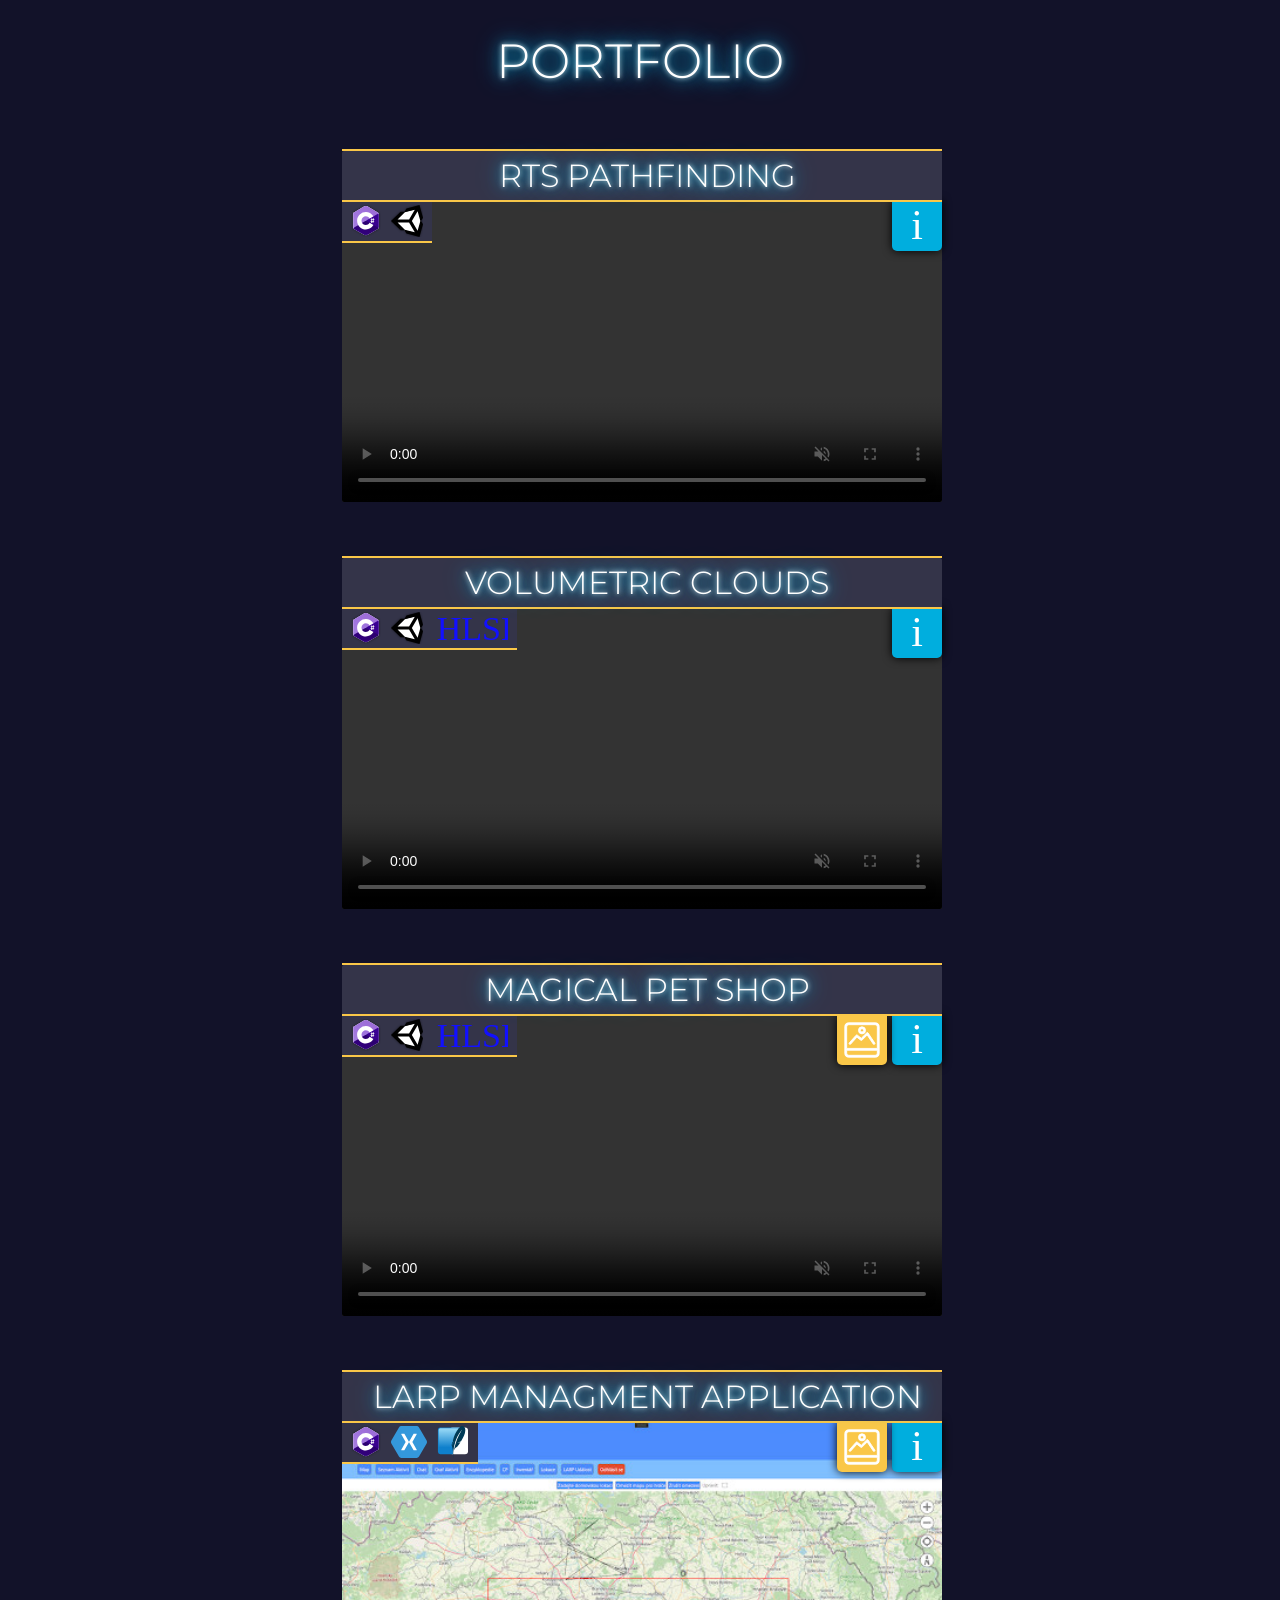
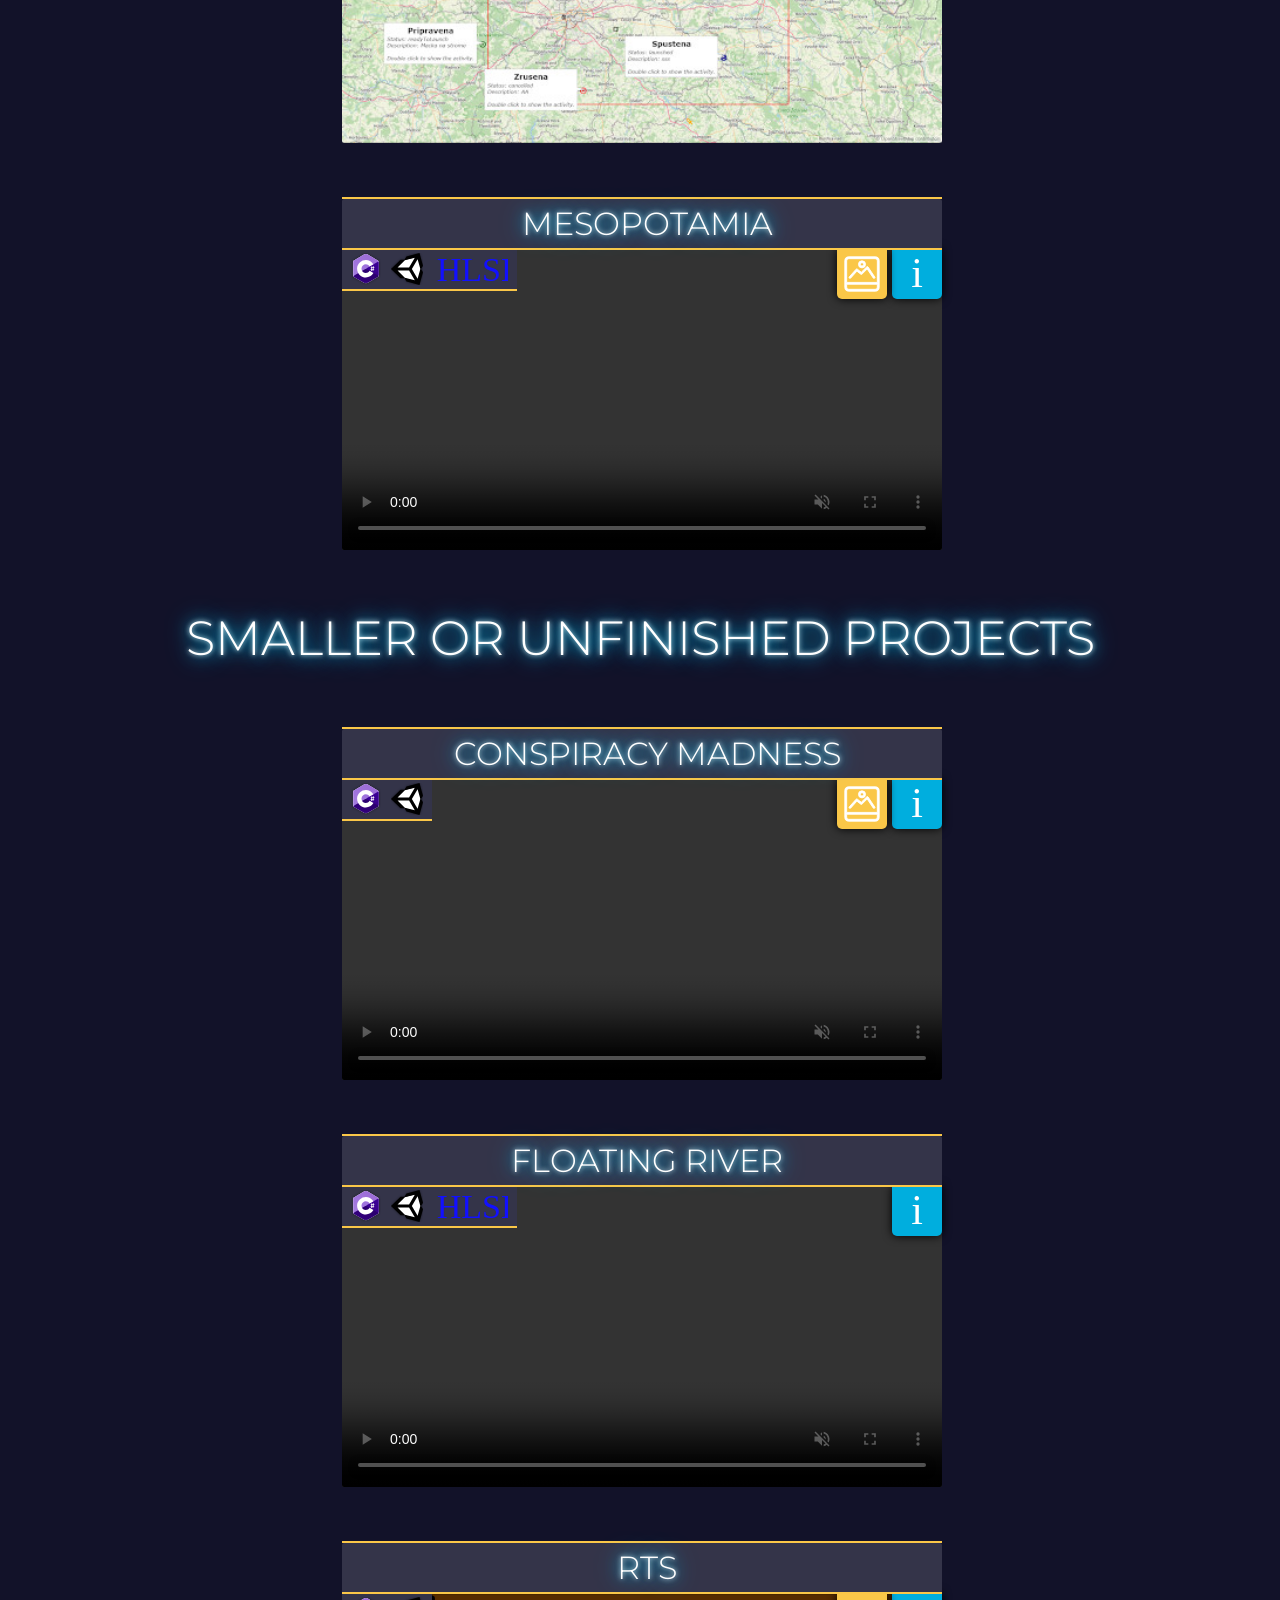
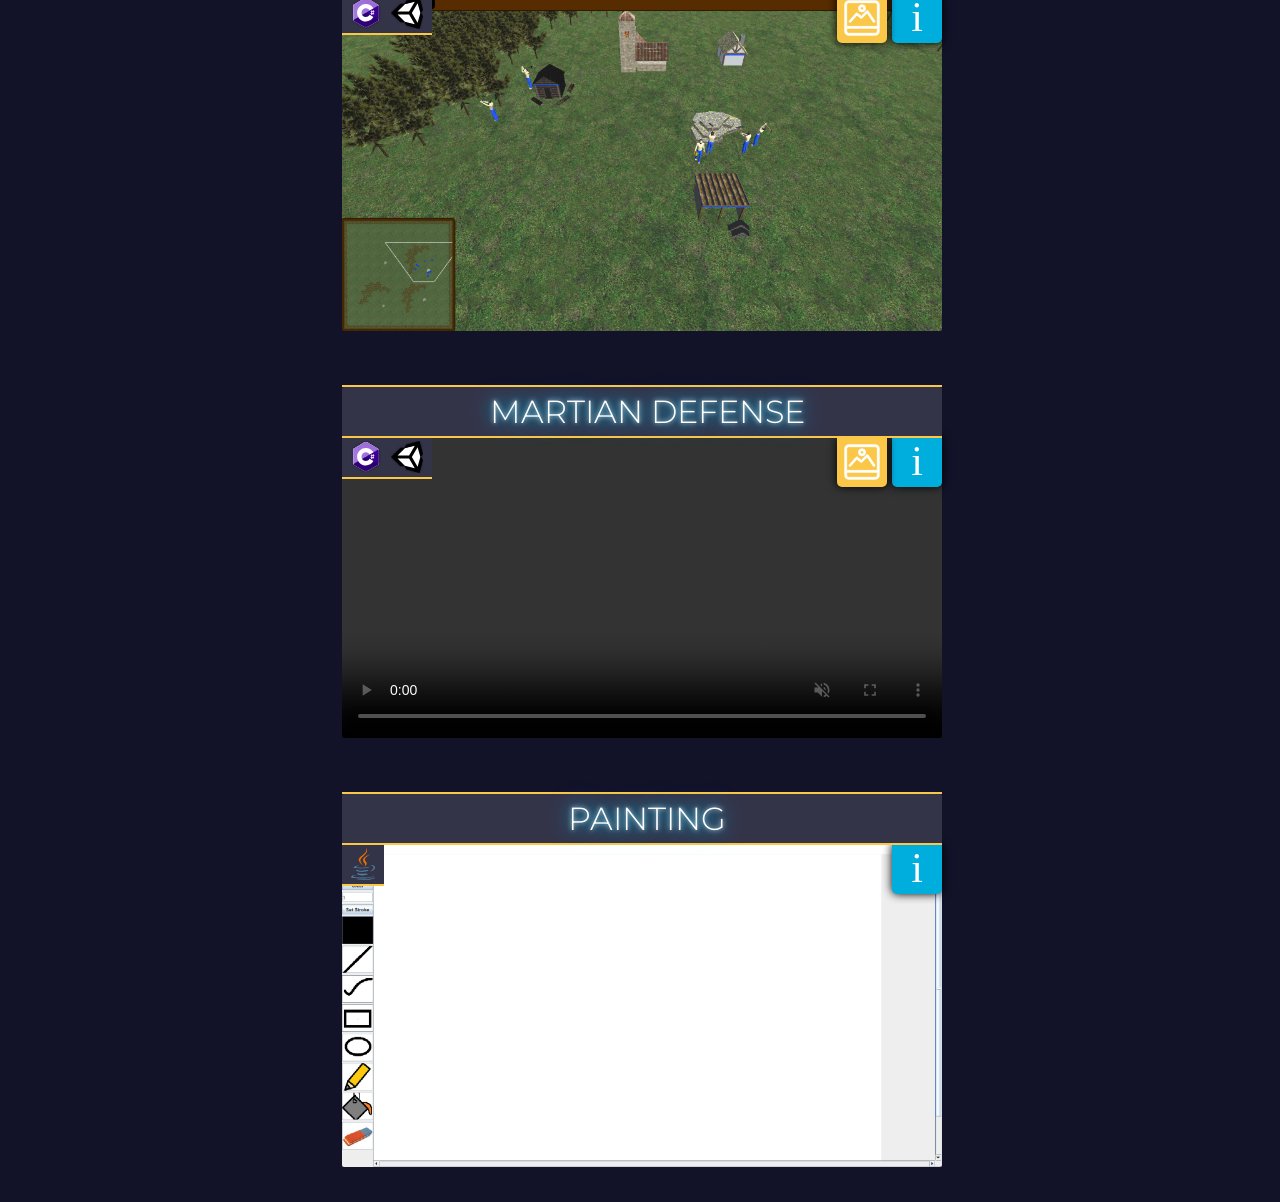
==== commit b4923c36: "Icons On Cards, Blinking Info" ====
--- a/index.html
+++ b/index.html
@@ -23,6 +23,10 @@
                         </td>
                     </tr>
                 </table>
+                <div class="technology-card">
+                    <img src="icons/CSharp.svg" class="technology-icon-card">
+                    <img src="icons/Unity.svg" class="technology-icon-card">
+                </div>
                 <div class="info" onclick="displayInfo('PathfindingPopup');">
                     i
                 </div>
@@ -52,6 +56,9 @@
                         <a href="https://github.com/Jan-Koblizek/Pathfinding" target="_blank" class="link">
                             <img src="icons/Github.svg" class="link-icon">
                         </a>
+                        <a href="https://dspace.cuni.cz/handle/20.500.11956/184093" target="_blank" class="link">
+                            <img src="icons/University.svg" class="link-icon">
+                        </a>
                     </div>
                 </div>
             </div>
@@ -72,7 +79,12 @@
                             </video>
                         </td>
                     </tr>
-                </table>   
+                </table>
+                <div class="technology-card">
+                    <img src="icons/CSharp.svg" class="technology-icon-card">
+                    <img src="icons/Unity.svg" class="technology-icon-card">
+                    <img src="icons/HLSL.svg" class="technology-icon-card">
+                </div>   
                 <div class="info" onclick="displayInfo('CloudsPopup');">
                     i
                 </div> 
@@ -128,7 +140,12 @@
                             </video>
                         </td>
                     </tr>
-                </table>   
+                </table>
+                <div class="technology-card">
+                    <img src="icons/CSharp.svg" class="technology-icon-card">
+                    <img src="icons/Unity.svg" class="technology-icon-card">
+                    <img src="icons/HLSL.svg" class="technology-icon-card">
+                </div> 
                 <div class="info" onclick="displayInfo('MPSPopup');">
                     i
                 </div>
@@ -195,7 +212,12 @@
                             <img src="img/LAMAMap.jpg">
                         </td>
                     </tr>
-                </table>   
+                </table>
+                <div class="technology-card">
+                    <img src="icons/CSharp.svg" class="technology-icon-card">
+                    <img src="icons/Xamarin.svg" class="technology-icon-card">
+                    <img src="icons/SQLite.svg" class="technology-icon-card">
+                </div>    
                 <div class="info" onclick="displayInfo('LAMAPopup');">
                     i
                 </div>
@@ -230,7 +252,6 @@
                 <div class="icons">
                     <div class="technology">
                         <img src="icons/CSharp.svg" class="technology-icon">
-                        <img src="icons/Unity.svg" class="technology-icon">
                         <img src="icons/Xamarin.svg" class="technology-icon">
                         <img src="icons/SQLite.svg" class="technology-icon">
                     </div>
@@ -257,7 +278,12 @@
                             </video>
                         </td>
                     </tr>
-                </table>   
+                </table>
+                <div class="technology-card">
+                    <img src="icons/CSharp.svg" class="technology-icon-card">
+                    <img src="icons/Unity.svg" class="technology-icon-card">
+                    <img src="icons/HLSL.svg" class="technology-icon-card">
+                </div>    
                 <div class="info" onclick="displayInfo('MesopotamiaPopup');">
                     i
                 </div>
@@ -329,6 +355,10 @@
                         </td>
                     </tr>
                 </table>
+                <div class="technology-card">
+                    <img src="icons/CSharp.svg" class="technology-icon-card">
+                    <img src="icons/Unity.svg" class="technology-icon-card">
+                </div> 
                 <div class="info" onclick="displayInfo('ConspiracyPopup');">
                     i
                 </div>
@@ -388,6 +418,11 @@
                         </td>
                     </tr>
                 </table>
+                <div class="technology-card">
+                    <img src="icons/CSharp.svg" class="technology-icon-card">
+                    <img src="icons/Unity.svg" class="technology-icon-card">
+                    <img src="icons/HLSL.svg" class="technology-icon-card">
+                </div> 
                 <div class="info" onclick="displayInfo('RiverPopup');">
                     i
                 </div>
@@ -409,6 +444,7 @@
                     <div class="technology">
                         <img src="icons/CSharp.svg" class="technology-icon">
                         <img src="icons/Unity.svg" class="technology-icon">
+                        <img src="icons/HLSL.png" class="technology-icon">
                     </div>
                     <div class="links">
                         <a href="https://www.dropbox.com/scl/fi/2570pqzbksg8vgrr13f43/River.zip?rlkey=agt5tv7pvhjq72iq0zdag6zfk&dl=0" target="_blank" class="link">
@@ -432,6 +468,10 @@
                         </td>
                     </tr>
                 </table>
+                <div class="technology-card">
+                    <img src="icons/CSharp.svg" class="technology-icon-card">
+                    <img src="icons/Unity.svg" class="technology-icon-card">
+                </div> 
                 <div class="info" onclick="displayInfo('RTSPopup');">
                     i
                 </div>
@@ -488,6 +528,10 @@
                         </td>
                     </tr>
                 </table>
+                <div class="technology-card">
+                    <img src="icons/CSharp.svg" class="technology-icon-card">
+                    <img src="icons/Unity.svg" class="technology-icon-card">
+                </div> 
                 <div class="info" onclick="displayInfo('MDPopup');">
                     i
                 </div>
@@ -542,6 +586,9 @@
                         </td>
                     </tr>
                 </table>
+                <div class="technology-card">
+                    <img src="icons/Java.svg" class="technology-icon-card">
+                </div> 
                 <div class="info" onclick="displayInfo('PaintingPopup');">
                     i
                 </div>
--- a/portfolio.css
+++ b/portfolio.css
@@ -5,6 +5,7 @@
     --lighter-background-color: #343449;
     --lightest-background-color: #8989A7;
     --highlight-color: #00aede;
+    --highlight-color2: #007eae;
     --secondary-color: #FAC748;
 
 
@@ -44,35 +45,12 @@
     text-shadow: 0px 0px 25px var(--highlight-color), 0px 0px 15px var(--highlight-color), 0px 0px 5px white;
     font-family: var(--header-font);
     font-weight: var(--header-font-weight);
-    /*-webkit-box-reflect: below -20px linear-gradient(to top, rgba(0, 0, 0, .35), rgba(0, 0, 0, 0) 50%, rgba(0, 0, 0, 0) 100%);*/
-}
-
-/*
-h1::before {
-    content: "";
-    position: relative;
-    right: 50px;
-    height: 48px;
-    padding-left: 5000px;
-    margin-left: -5000px;
-    background-color: var(--secondary-color);
-}
-
-h1::after {
-    content: "";
-    position: relative;
-    left: 50px;
-    height: 48px;
-    padding-left: 5000px;
-    margin-right: -5000px;
-    background-color: var(--secondary-color);
-}
-*/
+}
 
 h2 {
     color: var(--text-color);
     font-size: 32px;
-    margin: 5px 0px;
+    margin: 5px 0px 5px 10px;
     text-transform: uppercase;
     text-align: center;
     text-shadow: 0px 0px 25px var(--highlight-color), 0px 0px 15px var(--highlight-color), 0px 0px 5px white;
@@ -138,7 +116,6 @@
     border-spacing: 0px;
     border-radius: 0px 0px var(--card-corner-radius) var(--card-corner-radius);
     border-top: 2px solid var(--secondary-color);
-    /*border-bottom: 2px solid var(--secondary-color);*/
 }
 
 tr
@@ -199,11 +176,25 @@
     font-size: 42px;
     color: var(--text-color);
     box-shadow: 0px 0px 10px black;
+    animation: infoAnimation;
+    animation-iteration-count: infinite;
+    animation-direction: alternate;
+    animation-duration: 500ms;
+}
+
+@keyframes infoAnimation {
+    from {
+        background-color: var(--highlight-color);  
+    }
+    to {
+        background-color: var(--highlight-color2);   
+    }
 }
 
 .info:hover {
     background-color: white;
     color: var(--lighter-background-color);
+    animation: none;
 }
 
 #overlay {
@@ -287,6 +278,23 @@
     height: 32px;
 }
 
+.technology-icon-card {
+    margin: 0px 5px 0px 5px;
+    height: 32px;
+}
+
+.technology-card {
+    position: absolute;
+    left: 2px;
+    top: 54px;
+    display: flex;
+    flex-wrap: wrap;
+    justify-content: left;
+    padding: 4px;
+    background-color: var(--lighter-background-color);
+    border-bottom: 2px solid var(--secondary-color);
+}
+
 .links {
     display: flex;
     flex-wrap: wrap;
